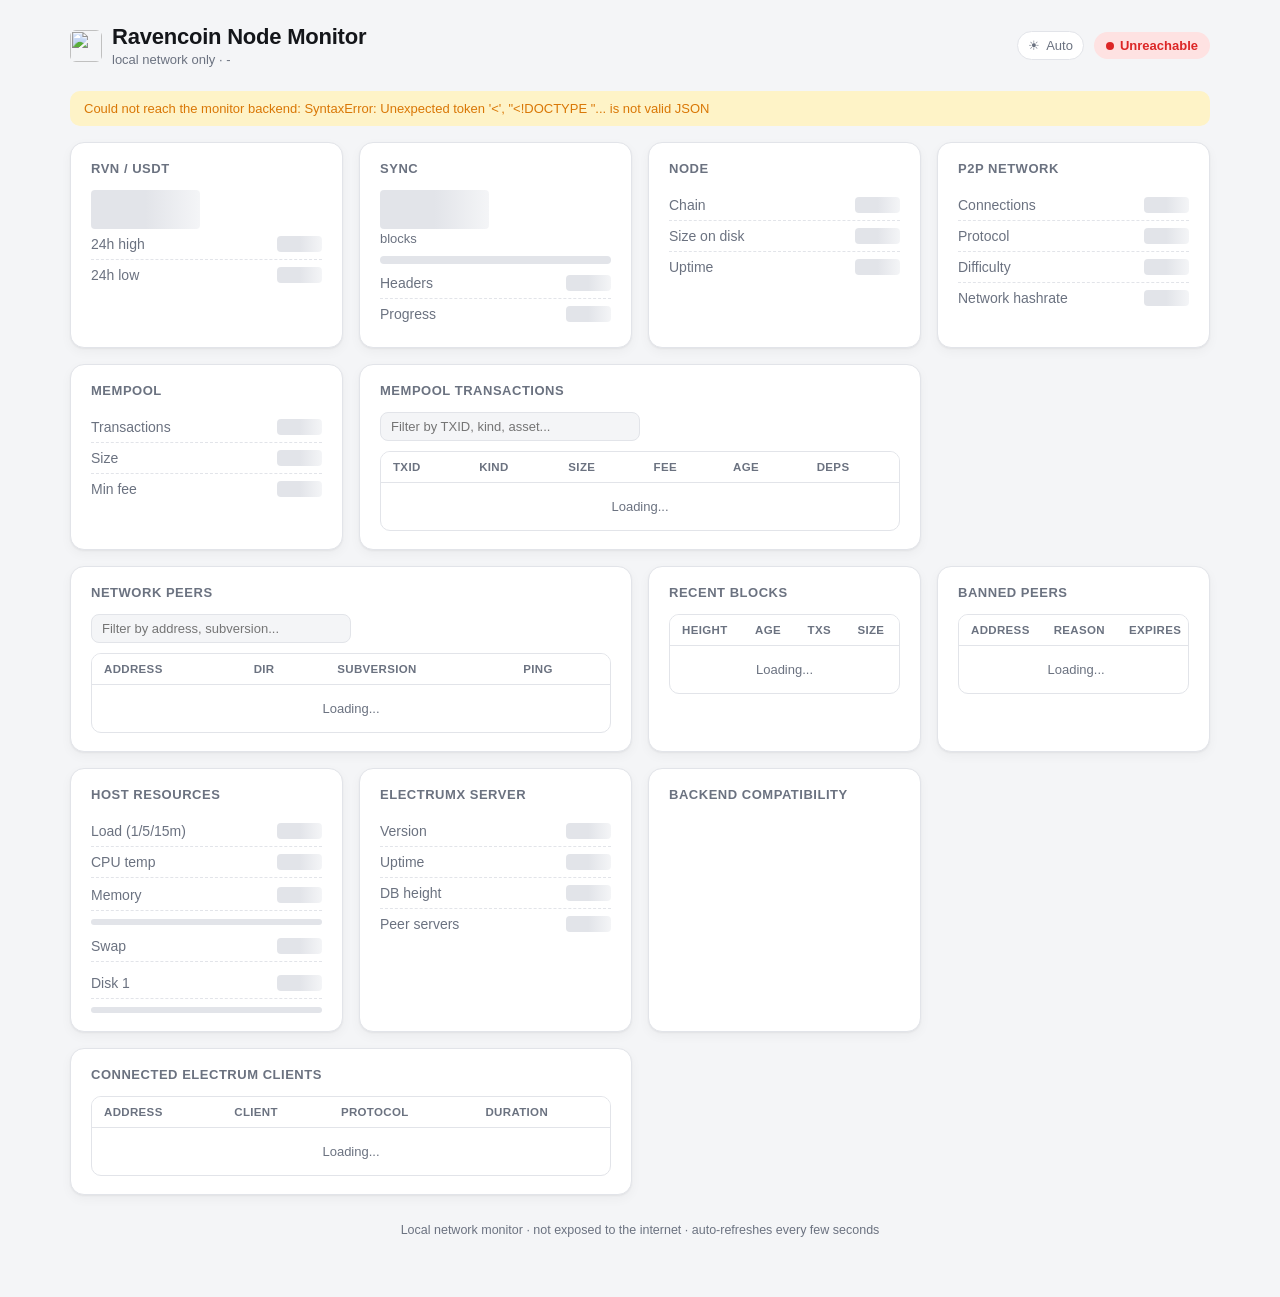
==== app/static/index.html @ eff68292 "Number disks sequentially starting from the root filesystem (Disk 1, Disk 2, ...); drop the unreliab" ====
<!doctype html>
<html lang="en">
<head>
<meta charset="utf-8">
<meta name="viewport" content="width=device-width, initial-scale=1">
<title>Ravencoin Node Monitor</title>
<link rel="icon" type="image/png" href="/static/raven-icon.png">
<link rel="apple-touch-icon" href="/static/raven-icon-256.png">
<link rel="manifest" href="/static/manifest.json">
<meta name="theme-color" content="#f2621a">
<style>
  :root {
    --bg: #f4f5f7;
    --bg-elevated: #ffffff;
    --border: #e2e4e9;
    --text: #14161a;
    --text-muted: #6b7280;
    --accent: #f2621a;
    --accent-soft: #fde8dc;
    --good: #16a34a;
    --good-soft: #dcfce7;
    --warn: #d97706;
    --warn-soft: #fef3c7;
    --bad: #dc2626;
    --bad-soft: #fee2e2;
    --shadow: 0 1px 2px rgba(20,22,26,0.05), 0 4px 12px rgba(20,22,26,0.04);
    --radius: 14px;
  }
  @media (prefers-color-scheme: dark) {
    :root:not([data-theme="light"]) {
      --bg: #0f1115;
      --bg-elevated: #1a1d23;
      --border: #2a2e37;
      --text: #eceef1;
      --text-muted: #8b93a1;
      --accent: #ff7a3d;
      --accent-soft: #3a2618;
      --good: #34d399;
      --good-soft: #113626;
      --warn: #fbbf24;
      --warn-soft: #3a2e0d;
      --bad: #f87171;
      --bad-soft: #3a1616;
      --shadow: 0 1px 2px rgba(0,0,0,0.3), 0 8px 24px rgba(0,0,0,0.35);
    }
  }
  :root[data-theme="dark"] {
    --bg: #0f1115;
    --bg-elevated: #1a1d23;
    --border: #2a2e37;
    --text: #eceef1;
    --text-muted: #8b93a1;
    --accent: #ff7a3d;
    --accent-soft: #3a2618;
    --good: #34d399;
    --good-soft: #113626;
    --warn: #fbbf24;
    --warn-soft: #3a2e0d;
    --bad: #f87171;
    --bad-soft: #3a1616;
    --shadow: 0 1px 2px rgba(0,0,0,0.3), 0 8px 24px rgba(0,0,0,0.35);
  }
  * { box-sizing: border-box; }
  body {
    margin: 0;
    background: var(--bg);
    color: var(--text);
    font-family: -apple-system, BlinkMacSystemFont, "Segoe UI", Roboto, Helvetica, Arial, sans-serif;
    -webkit-font-smoothing: antialiased;
  }
  .wrap {
    max-width: 1180px;
    margin: 0 auto;
    padding: 24px 20px 60px;
  }
  header {
    display: flex;
    align-items: center;
    justify-content: space-between;
    flex-wrap: wrap;
    gap: 12px;
    margin-bottom: 24px;
  }
  .title-block {
    display: flex;
    align-items: center;
    gap: 10px;
    min-width: 0;
  }
  .brand-icon {
    width: 32px;
    height: 32px;
    flex-shrink: 0;
    border-radius: 6px;
  }
  .title-text { min-width: 0; }
  .title-block h1 {
    font-size: 22px;
    margin: 0 0 2px;
    letter-spacing: -0.01em;
    overflow-wrap: break-word;
  }
  .title-block .sub {
    font-size: 13px;
    color: var(--text-muted);
  }
  @media (max-width: 480px) {
    .brand-icon { width: 26px; height: 26px; }
    .title-block h1 { font-size: 19px; }
  }
  .status-pill {
    display: inline-flex;
    align-items: center;
    gap: 6px;
    padding: 6px 12px;
    border-radius: 999px;
    font-size: 13px;
    font-weight: 600;
    background: var(--good-soft);
    color: var(--good);
    white-space: nowrap;
  }
  .status-pill.warn { background: var(--warn-soft); color: var(--warn); }
  .status-pill.bad { background: var(--bad-soft); color: var(--bad); }
  .status-pill .dot {
    width: 8px; height: 8px; border-radius: 50%;
    background: currentColor;
  }
  .error-banner {
    background: var(--warn-soft);
    color: var(--warn);
    border-radius: 10px;
    padding: 10px 14px;
    font-size: 13px;
    margin-bottom: 16px;
    display: none;
  }
  .error-banner.show { display: block; }
  .startup-banner {
    background: var(--accent-soft);
    color: var(--accent);
    border-radius: 10px;
    padding: 14px 16px;
    font-size: 13.5px;
    margin-bottom: 16px;
    display: none;
    align-items: center;
    gap: 12px;
  }
  .startup-banner.show { display: flex; }
  .startup-spinner {
    width: 18px; height: 18px; flex-shrink: 0;
    border-radius: 50%;
    border: 2.5px solid currentColor;
    border-top-color: transparent;
    animation: spin 0.8s linear infinite;
  }
  @keyframes spin { to { transform: rotate(360deg); } }
  .startup-banner b { display: block; margin-bottom: 2px; }
  .grid {
    display: grid;
    grid-template-columns: repeat(auto-fit, minmax(260px, 1fr));
    gap: 16px;
  }
  .card {
    background: var(--bg-elevated);
    border: 1px solid var(--border);
    border-radius: var(--radius);
    padding: 18px 20px;
    box-shadow: var(--shadow);
  }
  .card.span-2 { grid-column: span 2; }
  @media (max-width: 640px) {
    .grid { grid-template-columns: 1fr; }
    .card.span-2 { grid-column: span 1; }
    .wrap { padding: 16px 12px 40px; }
    .card { padding: 16px; }
    .big-number { font-size: 28px; }
    .table-search { max-width: none; }
  }
  .card.hidden { display: none !important; }
  .card h2 {
    font-size: 13px;
    text-transform: uppercase;
    letter-spacing: 0.04em;
    color: var(--text-muted);
    margin: 0 0 14px;
    display: flex;
    align-items: center;
    justify-content: space-between;
  }
  .metric-row {
    display: flex;
    align-items: baseline;
    justify-content: space-between;
    padding: 7px 0;
    border-bottom: 1px dashed var(--border);
    font-size: 14px;
  }
  .metric-row:last-child { border-bottom: none; }
  .metric-row .k { color: var(--text-muted); }
  .metric-row .v { font-weight: 600; font-variant-numeric: tabular-nums; }
  .big-number {
    font-size: 34px;
    font-weight: 700;
    letter-spacing: -0.02em;
    font-variant-numeric: tabular-nums;
  }
  .big-number .unit { font-size: 15px; font-weight: 500; color: var(--text-muted); margin-left: 4px; }
  .change-tag { font-size: 14px; font-weight: 700; margin-left: 8px; }
  .change-tag.up { color: var(--good); }
  .change-tag.down { color: var(--bad); }
  .progress {
    height: 8px;
    border-radius: 999px;
    background: var(--border);
    overflow: hidden;
    margin: 10px 0 4px;
  }
  .progress > div { height: 100%; background: var(--accent); transition: width 0.5s ease; }
  .bar-mini {
    height: 6px;
    border-radius: 999px;
    background: var(--border);
    overflow: hidden;
    margin-top: 8px;
  }
  .bar-mini > div { height: 100%; background: var(--accent); }
  .checklist { display: flex; flex-direction: column; gap: 8px; }
  .check-item { display: flex; align-items: center; gap: 8px; font-size: 13.5px; }
  .check-item .icon {
    width: 16px; height: 16px; border-radius: 50%;
    display: inline-flex; align-items: center; justify-content: center;
    font-size: 11px; font-weight: 700; flex-shrink: 0;
    background: var(--good-soft); color: var(--good);
  }
  .check-item .icon.no { background: var(--bad-soft); color: var(--bad); }
  footer { margin-top: 28px; text-align: center; font-size: 12.5px; color: var(--text-muted); }
  .mono { font-variant-numeric: tabular-nums; }
  .peer-scroll {
    max-height: 320px;
    overflow-y: auto;
    overflow-x: auto;
    border-radius: 10px;
    border: 1px solid var(--border);
  }
  table.peer-table { width: 100%; border-collapse: collapse; font-size: 13px; white-space: nowrap; }
  table.peer-table thead th {
    position: sticky;
    top: 0;
    background: var(--bg-elevated);
    text-align: left;
    padding: 9px 12px;
    font-size: 11.5px;
    text-transform: uppercase;
    letter-spacing: 0.03em;
    color: var(--text-muted);
    border-bottom: 1px solid var(--border);
  }
  table.peer-table td {
    padding: 8px 12px;
    border-bottom: 1px solid var(--border);
    font-variant-numeric: tabular-nums;
  }
  table.peer-table tbody tr:last-child td { border-bottom: none; }
  table.peer-table tbody tr:hover { background: var(--bg); }
  tr.tx-row, tr.block-row, tr.block-tx-row { cursor: pointer; }
  tr.block-detail-row td { background: var(--bg); padding: 12px 16px; white-space: normal; }
  .block-txid-list { max-height: 220px; overflow-y: auto; font-size: 12.5px; }
  .block-txid-list tr:hover { background: var(--border); }
  tr.tx-detail-row td {
    background: var(--bg);
    padding: 12px 16px;
    white-space: normal;
  }
  .tx-detail-meta { display: flex; flex-wrap: wrap; gap: 14px 24px; font-size: 12.5px; color: var(--text-muted); margin-bottom: 10px; }
  .tx-detail-meta b { color: var(--text); font-weight: 600; }
  table.tx-output-table { width: 100%; border-collapse: collapse; font-size: 12.5px; }
  table.tx-output-table th {
    text-align: left; padding: 5px 8px; color: var(--text-muted);
    font-size: 10.5px; text-transform: uppercase; letter-spacing: 0.03em;
    border-bottom: 1px solid var(--border);
  }
  table.tx-output-table td { padding: 5px 8px; border-bottom: 1px solid var(--border); }
  table.tx-output-table tr:last-child td { border-bottom: none; }
  .dir-badge, .kind-badge { font-size: 11px; font-weight: 700; padding: 2px 7px; border-radius: 999px; }
  .dir-badge.in { background: var(--good-soft); color: var(--good); }
  .dir-badge.out { background: var(--accent-soft); color: var(--accent); }
  .kind-badge.rvn { background: var(--accent-soft); color: var(--accent); }
  .kind-badge.asset { background: var(--warn-soft); color: var(--warn); }
  .peer-count-tag { font-size: 12px; font-weight: 700; color: var(--text-muted); }

  .theme-toggle {
    display: inline-flex;
    align-items: center;
    gap: 6px;
    padding: 6px 10px;
    border-radius: 999px;
    border: 1px solid var(--border);
    background: var(--bg-elevated);
    color: var(--text-muted);
    font-size: 13px;
    cursor: pointer;
  }
  .theme-toggle:hover { color: var(--text); }

  @keyframes shimmer { 0% { background-position: 200% 0; } 100% { background-position: -200% 0; } }
  body:not(.loaded) .v,
  body:not(.loaded) .big-number > span:first-child {
    display: inline-block;
    min-width: 3.2em;
    color: transparent !important;
    border-radius: 4px;
    background: linear-gradient(90deg, var(--border) 25%, var(--bg) 50%, var(--border) 75%);
    background-size: 200% 100%;
    animation: shimmer 1.4s infinite;
  }

  @keyframes flash-new { 0% { background: var(--accent-soft); } 100% { background: transparent; } }
  tr.tx-row-new, tr.peer-row-new { animation: flash-new 1.8s ease-out; }

  @keyframes pulse-scale { 0% { transform: scale(1); } 30% { transform: scale(1.06); color: var(--accent); } 100% { transform: scale(1); } }
  .pulse { display: inline-block; animation: pulse-scale 0.6s ease-out; }

  .table-toolbar { margin-bottom: 10px; }
  .table-search {
    width: 100%;
    max-width: 260px;
    padding: 6px 10px;
    border-radius: 8px;
    border: 1px solid var(--border);
    background: var(--bg);
    color: var(--text);
    font-size: 13px;
  }
  .table-search:focus { outline: none; border-color: var(--accent); }

  table.peer-table th[data-key] { cursor: pointer; user-select: none; }
  table.peer-table th[data-key]:hover { color: var(--text); }
  .sort-arrow { font-size: 9px; margin-left: 3px; opacity: 0.7; }

  .copy-btn {
    border: none;
    background: none;
    color: var(--text-muted);
    cursor: pointer;
    font-size: 12px;
    padding: 0 0 0 6px;
    line-height: 1;
    vertical-align: middle;
  }
  .copy-btn:hover { color: var(--accent); }
  .copy-btn.copied { color: var(--good); }
</style>
<script>
  (function () {
    var saved = localStorage.getItem("rncm-theme");
    if (saved === "light" || saved === "dark") {
      document.documentElement.setAttribute("data-theme", saved);
    }
  })();
</script>
</head>
<body>
<div class="wrap">
  <header>
    <div class="title-block">
      <img src="/static/raven-icon.png" alt="" class="brand-icon" width="32" height="32">
      <div class="title-text">
        <h1 id="node-name">Ravencoin Node Monitor</h1>
        <div class="sub"><span id="mode-sub">local network only</span> &middot; <span id="last-updated">-</span></div>
      </div>
    </div>
    <div style="display:flex; align-items:center; gap:10px;">
      <button id="theme-toggle" class="theme-toggle" type="button" title="Toggle light/dark theme">
        <span id="theme-icon">&#9728;</span><span id="theme-label">Auto</span>
      </button>
      <div id="overall-pill" class="status-pill"><span class="dot"></span><span id="overall-text">Connecting...</span></div>
    </div>
  </header>

  <div id="startup-banner" class="startup-banner">
    <div class="startup-spinner"></div>
    <div>
      <b>Node is starting up</b>
      <span id="startup-message">Loading block index, this can take a few minutes on a large chain. Data will appear automatically once ready.</span>
    </div>
  </div>

  <div id="error-banner" class="error-banner"></div>

  <div class="grid">

    <div class="card" id="card-price">
      <h2>RVN / USDT</h2>
      <div class="big-number"><span id="price-value">-</span><span class="change-tag" id="price-change"></span></div>
      <div class="metric-row"><span class="k">24h high</span><span class="v mono" id="price-high">-</span></div>
      <div class="metric-row"><span class="k">24h low</span><span class="v mono" id="price-low">-</span></div>
    </div>

    <div class="card">
      <h2>Sync</h2>
      <div class="big-number"><span id="sync-blocks">-</span></div>
      <div class="sub" style="color:var(--text-muted);font-size:13px;margin-top:2px;">blocks</div>
      <div class="progress"><div id="sync-bar" style="width:0%"></div></div>
      <div class="metric-row"><span class="k">Headers</span><span class="v mono" id="sync-headers">-</span></div>
      <div class="metric-row"><span class="k">Progress</span><span class="v mono" id="sync-progress">-</span></div>
    </div>

    <div class="card">
      <h2>Node</h2>
      <div class="metric-row"><span class="k">Chain</span><span class="v" id="node-chain">-</span></div>
      <div class="metric-row"><span class="k">Size on disk</span><span class="v mono" id="node-size">-</span></div>
      <div class="metric-row"><span class="k">Uptime</span><span class="v mono" id="node-uptime">-</span></div>
    </div>

    <div class="card">
      <h2>P2P network</h2>
      <div class="metric-row"><span class="k">Connections</span><span class="v mono" id="p2p-connections">-</span></div>
      <div class="metric-row"><span class="k">Protocol</span><span class="v mono" id="p2p-protocol">-</span></div>
      <div class="metric-row"><span class="k">Difficulty</span><span class="v mono" id="sync-difficulty">-</span></div>
      <div class="metric-row"><span class="k">Network hashrate</span><span class="v mono" id="p2p-hashrate">-</span></div>
    </div>

    <div class="card">
      <h2>Mempool</h2>
      <div class="metric-row"><span class="k">Transactions</span><span class="v mono" id="mempool-count">-</span></div>
      <div class="metric-row"><span class="k">Size</span><span class="v mono" id="mempool-bytes">-</span></div>
      <div class="metric-row"><span class="k">Min fee</span><span class="v mono" id="mempool-minfee">-</span></div>
    </div>

    <div class="card span-2">
      <h2>Mempool transactions <span class="peer-count-tag" id="mempool-tx-count"></span></h2>
      <div class="table-toolbar"><input type="search" class="table-search" id="mempool-search" placeholder="Filter by TXID, kind, asset..."></div>
      <div class="peer-scroll">
        <table class="peer-table" id="mempool-tx-table">
          <thead><tr>
            <th data-key="txid">TXID<span class="sort-arrow"></span></th>
            <th data-key="kind">Kind<span class="sort-arrow"></span></th>
            <th data-key="size">Size<span class="sort-arrow"></span></th>
            <th data-key="fee">Fee<span class="sort-arrow"></span></th>
            <th data-key="time">Age<span class="sort-arrow"></span></th>
            <th data-key="depends">Deps<span class="sort-arrow"></span></th>
          </tr></thead>
          <tbody id="mempool-tx-rows"><tr><td colspan="6" style="text-align:center;color:var(--text-muted);padding:16px;">Loading...</td></tr></tbody>
        </table>
      </div>
    </div>

    <div class="card span-2">
      <h2>Network peers <span class="peer-count-tag" id="peer-count"></span></h2>
      <div class="table-toolbar"><input type="search" class="table-search" id="peer-search" placeholder="Filter by address, subversion..."></div>
      <div class="peer-scroll">
        <table class="peer-table" id="peer-table">
          <thead><tr>
            <th data-key="addr">Address<span class="sort-arrow"></span></th>
            <th data-key="inbound">Dir<span class="sort-arrow"></span></th>
            <th data-key="subver">Subversion<span class="sort-arrow"></span></th>
            <th data-key="pingtime">Ping<span class="sort-arrow"></span></th>
          </tr></thead>
          <tbody id="peer-rows"><tr><td colspan="4" style="text-align:center;color:var(--text-muted);padding:16px;">Loading...</td></tr></tbody>
        </table>
      </div>
    </div>

    <div class="card">
      <h2>Recent blocks</h2>
      <div class="peer-scroll">
        <table class="peer-table">
          <thead><tr><th>Height</th><th>Age</th><th>Txs</th><th>Size</th></tr></thead>
          <tbody id="block-rows"><tr><td colspan="4" style="text-align:center;color:var(--text-muted);padding:16px;">Loading...</td></tr></tbody>
        </table>
      </div>
    </div>

    <div class="card">
      <h2>Banned peers <span class="peer-count-tag" id="banned-count"></span></h2>
      <div class="peer-scroll">
        <table class="peer-table">
          <thead><tr><th>Address</th><th>Reason</th><th>Expires</th></tr></thead>
          <tbody id="banned-rows"><tr><td colspan="3" style="text-align:center;color:var(--text-muted);padding:16px;">Loading...</td></tr></tbody>
        </table>
      </div>
    </div>

    <div class="card">
      <h2>Host resources</h2>
      <div class="metric-row"><span class="k">Load (1/5/15m)</span><span class="v mono" id="host-load">-</span></div>
      <div class="metric-row"><span class="k">CPU temp</span><span class="v mono" id="host-temp">-</span></div>
      <div class="metric-row" style="margin-top:2px;"><span class="k">Memory</span><span class="v mono" id="host-mem">-</span></div>
      <div class="bar-mini"><div id="mem-bar" style="width:0%"></div></div>
      <div class="metric-row" style="margin-top:6px;"><span class="k">Swap</span><span class="v mono" id="host-swap">-</span></div>
      <div class="metric-row" style="margin-top:6px;"><span class="k">Disk 1</span><span class="v mono" id="host-disk">-</span></div>
      <div class="bar-mini"><div id="disk-bar" style="width:0%"></div></div>
      <div id="extra-disks"></div>
    </div>

    <div class="card" id="card-electrumx-server">
      <h2>ElectrumX server</h2>
      <div class="metric-row"><span class="k">Version</span><span class="v" id="ex-version">-</span></div>
      <div class="metric-row"><span class="k">Uptime</span><span class="v mono" id="ex-uptime">-</span></div>
      <div class="metric-row"><span class="k">DB height</span><span class="v mono" id="ex-db-height">-</span></div>
      <div class="metric-row"><span class="k">Peer servers</span><span class="v mono" id="ex-peers">-</span></div>
    </div>

    <div class="card" id="card-electrumx-checks">
      <h2>Backend compatibility</h2>
      <div class="checklist" id="compat-checklist"></div>
    </div>

    <div class="card span-2" id="card-electrumx-clients">
      <h2>Connected Electrum clients <span class="peer-count-tag" id="client-count"></span></h2>
      <div class="peer-scroll">
        <table class="peer-table">
          <thead><tr><th>Address</th><th>Client</th><th>Protocol</th><th>Duration</th></tr></thead>
          <tbody id="client-rows"><tr><td colspan="4" style="text-align:center;color:var(--text-muted);padding:16px;">Loading...</td></tr></tbody>
        </table>
      </div>
    </div>

  </div>

  <footer>Local network monitor &middot; not exposed to the internet &middot; auto-refreshes every few seconds</footer>
</div>

<script>
const ELECTRUMX_CARDS = ["card-electrumx-server", "card-electrumx-clients"];
const PRICE_CARD = "card-price";

// --- theme toggle: cycles Auto -> Light -> Dark -> Auto ---
function applyTheme(theme) {
  if (theme === "light" || theme === "dark") {
    document.documentElement.setAttribute("data-theme", theme);
    localStorage.setItem("rncm-theme", theme);
  } else {
    document.documentElement.removeAttribute("data-theme");
    localStorage.removeItem("rncm-theme");
  }
  const icons = { auto: "☀", light: "☀", dark: "☽" };
  const labels = { auto: "Auto", light: "Light", dark: "Dark" };
  setText("theme-icon", icons[theme] || icons.auto);
  setText("theme-label", labels[theme] || labels.auto);
}

document.getElementById("theme-toggle").addEventListener("click", () => {
  const current = localStorage.getItem("rncm-theme") || "auto";
  const next = current === "auto" ? "light" : current === "light" ? "dark" : "auto";
  applyTheme(next);
});
applyTheme(localStorage.getItem("rncm-theme") || "auto");

// --- copy to clipboard, delegated so it works on dynamically rendered rows ---
document.addEventListener("click", async (e) => {
  const btn = e.target.closest(".copy-btn");
  if (!btn) return;
  e.stopPropagation();
  try {
    await navigator.clipboard.writeText(btn.dataset.copy || "");
    btn.classList.add("copied");
    btn.textContent = "✓";
    setTimeout(() => { btn.classList.remove("copied"); btn.textContent = "⧉"; }, 1200);
  } catch (e) { /* clipboard unavailable, ignore */ }
});

function copyBtn(value) {
  if (!value) return "";
  return `<button class="copy-btn" data-copy="${value}" title="Copy">&#10697;</button>`;
}

const fmtInt = (n) => (n === null || n === undefined) ? "-" : Number(n).toLocaleString();

function fmtDuration(seconds) {
  if (seconds === null || seconds === undefined) return "-";
  seconds = Math.max(0, Math.floor(seconds));
  const d = Math.floor(seconds / 86400);
  const h = Math.floor((seconds % 86400) / 3600);
  const m = Math.floor((seconds % 3600) / 60);
  const s = seconds % 60;
  if (d > 0) return `${d}d ${h}h`;
  if (h > 0) return `${h}h ${m}m`;
  if (m > 0) return `${m}m ${s}s`;
  return `${s}s`;
}

function fmtAge(unixTime) {
  if (!unixTime) return "-";
  return fmtDuration(Date.now() / 1000 - unixTime);
}

function fmtBytes(n) {
  if (n === null || n === undefined) return "-";
  const units = ["B", "KB", "MB", "GB", "TB"];
  let i = 0, v = n;
  while (v >= 1024 && i < units.length - 1) { v /= 1024; i++; }
  return v.toFixed(v < 10 && i > 0 ? 2 : 0) + " " + units[i];
}

function fmtHashrate(hps) {
  if (hps === null || hps === undefined) return "-";
  const units = ["H/s", "KH/s", "MH/s", "GH/s", "TH/s", "PH/s", "EH/s"];
  let i = 0, v = hps;
  while (v >= 1000 && i < units.length - 1) { v /= 1000; i++; }
  return v.toFixed(2) + " " + units[i];
}

function setText(id, value) {
  const el = document.getElementById(id);
  if (el) el.textContent = value;
}

function show(id, visible) {
  const el = document.getElementById(id);
  if (el) el.classList.toggle("hidden", !visible);
}

function setPill(state, text) {
  const pill = document.getElementById("overall-pill");
  pill.className = "status-pill" + (state === "good" ? "" : state === "warn" ? " warn" : " bad");
  document.getElementById("overall-text").textContent = text;
}

function checkItem(ok, label) {
  const div = document.createElement("div");
  div.className = "check-item";
  div.innerHTML = `<span class="icon ${ok ? "" : "no"}">${ok ? "&#10003;" : "&#10007;"}</span><span>${label}</span>`;
  return div;
}

function renderPrice(price) {
  if (!price) { show(PRICE_CARD, false); return; }
  show(PRICE_CARD, true);
  setText("price-value", price.last_price !== null ? "$" + price.last_price.toFixed(6) : "-");
  const change = price.price_change_percent;
  const changeEl = document.getElementById("price-change");
  if (changeEl) {
    if (change !== null && change !== undefined) {
      changeEl.textContent = (change >= 0 ? "+" : "") + change.toFixed(2) + "%";
      changeEl.className = "change-tag " + (change >= 0 ? "up" : "down");
    } else {
      changeEl.textContent = "";
    }
  }
  setText("price-high", price.high_24h !== null ? "$" + price.high_24h.toFixed(6) : "-");
  setText("price-low", price.low_24h !== null ? "$" + price.low_24h.toFixed(6) : "-");
}

let lastSeenBlocks = null;

function renderSync(blockchain) {
  if (!blockchain) return;
  if (lastSeenBlocks !== null && blockchain.blocks !== undefined && blockchain.blocks !== lastSeenBlocks) {
    const el = document.getElementById("sync-blocks");
    if (el) {
      el.classList.remove("pulse");
      void el.offsetWidth; // restart animation
      el.classList.add("pulse");
    }
  }
  lastSeenBlocks = blockchain.blocks !== undefined ? blockchain.blocks : lastSeenBlocks;
  setText("sync-blocks", fmtInt(blockchain.blocks));
  setText("sync-headers", fmtInt(blockchain.headers));
  const pct = blockchain.verificationprogress !== undefined ? blockchain.verificationprogress * 100 : 0;
  setText("sync-progress", blockchain.verificationprogress !== undefined ? pct.toFixed(2) + "%" : "-");
  const bar = document.getElementById("sync-bar");
  if (bar) bar.style.width = Math.min(100, Math.max(0, pct)) + "%";
  setText("sync-difficulty", blockchain.difficulty !== undefined ? blockchain.difficulty.toFixed(2) : "-");
  setText("node-chain", blockchain.chain || "-");
  setText("node-size", fmtBytes(blockchain.size_on_disk));
}

function renderNetwork(network, hashrate) {
  if (network) {
    setText("p2p-connections", fmtInt(network.connections));
    setText("p2p-protocol", network.protocolversion !== undefined ? network.protocolversion : "-");
  }
  setText("p2p-hashrate", fmtHashrate(hashrate));
}

function renderMempool(mempool) {
  if (!mempool) return;
  setText("mempool-count", fmtInt(mempool.size));
  setText("mempool-bytes", fmtBytes(mempool.bytes));
  setText("mempool-minfee", mempool.mempoolminfee !== undefined ? mempool.mempoolminfee + " RVN/kB" : "-");
}

let mempoolTxsRaw = [];
let mempoolSort = { key: "time", dir: -1 };
let mempoolFilterText = "";
let seenTxids = null; // null until first load, so nothing flashes on initial paint

function sortRows(rows, sort) {
  if (!sort.key) return rows;
  return [...rows].sort((a, b) => {
    let av = a[sort.key], bv = b[sort.key];
    if (av === null || av === undefined) av = typeof bv === "string" ? "" : (sort.dir === 1 ? Infinity : -Infinity);
    if (bv === null || bv === undefined) bv = typeof av === "string" ? "" : (sort.dir === 1 ? Infinity : -Infinity);
    if (typeof av === "string" || typeof bv === "string") return String(av).localeCompare(String(bv)) * sort.dir;
    return (av - bv) * sort.dir;
  });
}

function updateSortIndicators(tableId, sort) {
  const table = document.getElementById(tableId);
  if (!table) return;
  table.querySelectorAll("th[data-key]").forEach(th => {
    const arrow = th.querySelector(".sort-arrow");
    if (!arrow) return;
    arrow.textContent = th.dataset.key === sort.key ? (sort.dir === 1 ? "▲" : "▼") : "";
  });
}

function wireSortableHeaders(tableId, sortState, applyFn) {
  const table = document.getElementById(tableId);
  if (!table) return;
  table.querySelectorAll("th[data-key]").forEach(th => {
    th.addEventListener("click", () => {
      const key = th.dataset.key;
      if (sortState.key === key) sortState.dir *= -1;
      else { sortState.key = key; sortState.dir = 1; }
      applyFn();
    });
  });
}

function applyMempoolView() {
  let rows = mempoolTxsRaw;
  if (mempoolFilterText) {
    const q = mempoolFilterText.toLowerCase();
    rows = rows.filter(tx =>
      (tx.txid || "").toLowerCase().includes(q) ||
      (tx.kind || "").toLowerCase().includes(q) ||
      (tx.asset_name || "").toLowerCase().includes(q)
    );
  }
  renderMempoolTxRows(sortRows(rows, mempoolSort));
  updateSortIndicators("mempool-tx-table", mempoolSort);
}

function renderMempoolTxRows(txs) {
  const tbody = document.getElementById("mempool-tx-rows");
  const countTag = document.getElementById("mempool-tx-count");
  if (!tbody) return;
  const totalLabel = mempoolFilterText ? `${txs.length} of ${mempoolTxsRaw.length}` : (mempoolTxsRaw.length || "");
  if (countTag) countTag.textContent = totalLabel;
  if (txs.length === 0) {
    tbody.innerHTML = `<tr><td colspan='6' style='text-align:center;color:var(--text-muted);padding:16px;'>${mempoolTxsRaw.length ? "no matches" : "empty"}</td></tr>`;
    return;
  }
  tbody.innerHTML = txs.map(tx => {
    const shortId = tx.txid ? tx.txid.slice(0, 16) + "..." : "-";
    let kindBadge = "-";
    if (tx.kind === "ASSET") {
      kindBadge = `<span class="kind-badge asset">ASSET${tx.asset_name ? ": " + tx.asset_name : ""}</span>`;
    } else if (tx.kind === "RVN") {
      kindBadge = `<span class="kind-badge rvn">RVN</span>`;
    }
    const fee = tx.fee !== null && tx.fee !== undefined ? tx.fee.toFixed(8) + " RVN" : "-";
    const isNew = seenTxids && tx.txid && !seenTxids.has(tx.txid);
    return `<tr class="tx-row${isNew ? " tx-row-new" : ""}" data-txid="${tx.txid}">
      <td class="mono">${shortId}${copyBtn(tx.txid)}</td>
      <td>${kindBadge}</td>
      <td>${fmtBytes(tx.size)}</td>
      <td class="mono">${fee}</td>
      <td>${fmtAge(tx.time)}</td>
      <td>${tx.depends ?? 0}</td>
    </tr>`;
  }).join("");
  seenTxids = new Set(mempoolTxsRaw.map(tx => tx.txid).filter(Boolean));
}

document.getElementById("mempool-search").addEventListener("input", (e) => {
  mempoolFilterText = e.target.value;
  applyMempoolView();
});
wireSortableHeaders("mempool-tx-table", mempoolSort, applyMempoolView);

function renderTxOutputs(outputs) {
  if (!outputs || outputs.length === 0) return "<div style='color:var(--text-muted);font-size:12.5px;'>no outputs</div>";
  const rows = outputs.map(o => {
    const addr = (o.addresses && o.addresses.length) ? o.addresses.join(", ") : "-";
    const amount = o.asset
      ? `<span class="kind-badge asset">ASSET: ${o.asset.name}</span> ${o.asset.amount ?? "-"}`
      : `<span class="kind-badge rvn">RVN</span> ${o.value !== null && o.value !== undefined ? o.value.toFixed(8) : "-"}`;
    return `<tr><td>${o.n}</td><td class="mono">${addr}</td><td>${o.type || "-"}</td><td class="mono">${amount}</td></tr>`;
  }).join("");
  return `<table class="tx-output-table">
    <thead><tr><th>#</th><th>Address</th><th>Type</th><th>Amount</th></tr></thead>
    <tbody>${rows}</tbody>
  </table>`;
}

async function toggleTxDetail(row, blockhash, colspan) {
  colspan = colspan || 6;
  const txid = row.dataset.txid;
  const next = row.nextElementSibling;
  if (next && next.classList.contains("tx-detail-row")) {
    next.remove();
    return;
  }
  document.querySelectorAll(".tx-detail-row").forEach(el => el.remove());

  const detailRow = document.createElement("tr");
  detailRow.className = "tx-detail-row";
  detailRow.innerHTML = `<td colspan="${colspan}">Loading...</td>`;
  row.after(detailRow);

  try {
    const url = blockhash ? `/api/tx/${txid}?blockhash=${blockhash}` : `/api/tx/${txid}`;
    const resp = await fetch(url, { cache: "no-store" });
    if (!resp.ok) {
      const err = await resp.json().catch(() => ({}));
      detailRow.innerHTML = `<td colspan="${colspan}" style="color:var(--bad);">${err.error || "transaction not found"}</td>`;
      return;
    }
    const tx = await resp.json();
    detailRow.innerHTML = `<td colspan="${colspan}">
      <div class="tx-detail-meta">
        <span><b>Size</b> ${fmtBytes(tx.size)}</span>
        <span><b>Version</b> ${tx.version ?? "-"}</span>
        <span><b>Locktime</b> ${tx.locktime ?? "-"}</span>
        <span><b>Inputs</b> ${(tx.inputs || []).length}</span>
        <span><b>Total output</b> ${tx.total_output_rvn ?? "-"} RVN</span>
        <span><b>Confirmations</b> ${tx.confirmations ?? 0}</span>
      </div>
      ${renderTxOutputs(tx.outputs)}
    </td>`;
  } catch (e) {
    detailRow.innerHTML = `<td colspan="${colspan}" style="color:var(--bad);">Could not load transaction: ${e}</td>`;
  }
}

const BLOCK_TXID_LIMIT = 500;

async function toggleBlockDetail(row) {
  const hash = row.dataset.hash;
  const next = row.nextElementSibling;
  if (next && next.classList.contains("block-detail-row")) {
    next.remove();
    return;
  }
  document.querySelectorAll(".block-detail-row, .tx-detail-row").forEach(el => el.remove());

  const detailRow = document.createElement("tr");
  detailRow.className = "block-detail-row";
  detailRow.innerHTML = `<td colspan="4">Loading...</td>`;
  row.after(detailRow);

  try {
    const resp = await fetch(`/api/block/${hash}`, { cache: "no-store" });
    if (!resp.ok) {
      const err = await resp.json().catch(() => ({}));
      detailRow.innerHTML = `<td colspan="4" style="color:var(--bad);">${err.error || "block not found"}</td>`;
      return;
    }
    const block = await resp.json();
    const txids = block.txids || [];
    const shown = txids.slice(0, BLOCK_TXID_LIMIT);
    const rows = shown.map(txid => `<tr class="block-tx-row" data-txid="${txid}" data-blockhash="${block.hash}">
      <td class="mono">${txid}${copyBtn(txid)}</td>
    </tr>`).join("");
    const more = txids.length > BLOCK_TXID_LIMIT
      ? `<div style="padding:6px 8px;color:var(--text-muted);">+ ${txids.length - BLOCK_TXID_LIMIT} more</div>` : "";
    detailRow.innerHTML = `<td colspan="4">
      <div class="tx-detail-meta">
        <span><b>Difficulty</b> ${block.difficulty !== undefined ? block.difficulty.toFixed(2) : "-"}</span>
        <span><b>Merkle root</b> ${block.merkleroot ? block.merkleroot.slice(0, 16) + "..." : "-"}</span>
        <span><b>Confirmations</b> ${block.confirmations ?? "-"}</span>
        <span><b>Transactions</b> ${txids.length}</span>
      </div>
      <table class="tx-output-table block-txid-list"><tbody>${rows}</tbody></table>
      ${more}
    </td>`;
  } catch (e) {
    detailRow.innerHTML = `<td colspan="4" style="color:var(--bad);">Could not load block: ${e}</td>`;
  }
}

document.addEventListener("click", (e) => {
  const blockTxRow = e.target.closest("tr.block-tx-row");
  if (blockTxRow) { toggleTxDetail(blockTxRow, blockTxRow.dataset.blockhash, 1); return; }
  const blockRow = e.target.closest("tr.block-row");
  if (blockRow) { toggleBlockDetail(blockRow); return; }
  const row = e.target.closest("tr.tx-row");
  if (row) toggleTxDetail(row);
});

let peersRaw = [];
let peerSort = { key: null, dir: 1 };
let peerFilterText = "";
let seenPeerAddrs = null;

function applyPeerView() {
  let rows = peersRaw;
  if (peerFilterText) {
    const q = peerFilterText.toLowerCase();
    rows = rows.filter(p =>
      (p.addr || "").toLowerCase().includes(q) ||
      (p.subver || "").toLowerCase().includes(q)
    );
  }
  renderPeerRows(sortRows(rows, peerSort));
  updateSortIndicators("peer-table", peerSort);
}

function renderPeerRows(peers) {
  const tbody = document.getElementById("peer-rows");
  const countTag = document.getElementById("peer-count");
  if (!tbody) return;
  const totalLabel = peerFilterText ? `${peers.length} of ${peersRaw.length}` : (peersRaw.length || "");
  if (countTag) countTag.textContent = totalLabel;
  if (peers.length === 0) {
    tbody.innerHTML = `<tr><td colspan='4' style='text-align:center;color:var(--text-muted);padding:16px;'>${peersRaw.length ? "no matches" : "no peers"}</td></tr>`;
    return;
  }
  tbody.innerHTML = peers.map(p => {
    const dir = p.inbound
      ? `<span class="dir-badge in">IN</span>`
      : `<span class="dir-badge out">OUT</span>`;
    const ping = p.pingtime !== null && p.pingtime !== undefined ? (p.pingtime * 1000).toFixed(0) + " ms" : "-";
    const isNew = seenPeerAddrs && p.addr && !seenPeerAddrs.has(p.addr);
    return `<tr class="${isNew ? "peer-row-new" : ""}">
      <td class="mono">${p.addr || "-"}${copyBtn(p.addr)}</td>
      <td>${dir}</td>
      <td class="mono">${p.subver || "-"}</td>
      <td>${ping}</td>
    </tr>`;
  }).join("");
  seenPeerAddrs = new Set(peersRaw.map(p => p.addr).filter(Boolean));
}

document.getElementById("peer-search").addEventListener("input", (e) => {
  peerFilterText = e.target.value;
  applyPeerView();
});
wireSortableHeaders("peer-table", peerSort, applyPeerView);

function renderRecentBlocks(blocks) {
  const tbody = document.getElementById("block-rows");
  if (!tbody) return;
  if (!blocks || blocks.length === 0) {
    tbody.innerHTML = "<tr><td colspan='4' style='text-align:center;color:var(--text-muted);padding:16px;'>no data</td></tr>";
    return;
  }
  tbody.innerHTML = blocks.map(b => `<tr class="block-row" data-hash="${b.hash}">
    <td class="mono">${fmtInt(b.height)}</td>
    <td>${fmtAge(b.time)}</td>
    <td class="mono">${fmtInt(b.tx_count)}</td>
    <td>${fmtBytes(b.size)}</td>
  </tr>`).join("");
}

function renderBannedPeers(banned) {
  const tbody = document.getElementById("banned-rows");
  const countTag = document.getElementById("banned-count");
  if (!tbody) return;
  if (countTag) countTag.textContent = banned ? banned.length : "";
  if (!banned || banned.length === 0) {
    tbody.innerHTML = "<tr><td colspan='3' style='text-align:center;color:var(--text-muted);padding:16px;'>none</td></tr>";
    return;
  }
  tbody.innerHTML = banned.map(b => `<tr>
    <td class="mono">${b.address || "-"}${copyBtn(b.address)}</td>
    <td>${b.ban_reason || "-"}</td>
    <td>${b.banned_until ? new Date(b.banned_until * 1000).toLocaleString() : "-"}</td>
  </tr>`).join("");
}

function renderHost(host) {
  if (!host) return;
  if (host.load) setText("host-load", `${host.load["1m"]} / ${host.load["5m"]} / ${host.load["15m"]}`);
  setText("host-temp", host.cpu_temp_c !== null && host.cpu_temp_c !== undefined ? host.cpu_temp_c + " C" : "n/a");
  const memBar = document.getElementById("mem-bar");
  if (host.mem && host.mem.total_gb) {
    setText("host-mem", `${host.mem.available_gb} GB free / ${host.mem.total_gb} GB`);
    if (memBar) memBar.style.width = (host.mem.used_percent || 0) + "%";
  }
  if (host.swap && host.swap.total_gb) {
    setText("host-swap", `${host.swap.used_gb} / ${host.swap.total_gb} GB (${host.swap.used_percent}%)`);
  } else {
    setText("host-swap", "none");
  }
  const diskBar = document.getElementById("disk-bar");
  if (host.disk && host.disk.total_gb) {
    setText("host-disk", `${host.disk.free_gb} GB free / ${host.disk.total_gb} GB`);
    if (diskBar) diskBar.style.width = (host.disk.used_percent || 0) + "%";
  }

  const extraEl = document.getElementById("extra-disks");
  if (extraEl) {
    const disks = host.extra_disks || [];
    extraEl.innerHTML = disks.map(d => `
      <div class="metric-row" style="margin-top:6px;"><span class="k">${d.label}</span> <span class="v mono">${d.free_gb} GB free / ${d.total_gb} GB</span></div>
      <div class="bar-mini"><div style="width:${d.used_percent || 0}%"></div></div>
    `).join("");
  }
}

function renderElectrumx(ex) {
  const enabled = !!ex;
  ELECTRUMX_CARDS.forEach(id => show(id, enabled));

  const info = (ex && ex.info) || {};
  setText("ex-version", info.version || "-");
  setText("ex-uptime", info.uptime || "-");
  setText("ex-db-height", fmtInt(info["db height"]));
  const peers = info.peers || {};
  setText("ex-peers", peers.total !== undefined ? `${peers.good ?? 0} good / ${peers.total} total` : "-");

  const tbody = document.getElementById("client-rows");
  const countTag = document.getElementById("client-count");
  if (tbody) {
    const sessions = (ex && ex.sessions) || [];
    if (countTag) countTag.textContent = enabled ? sessions.length : "";
    if (sessions.length === 0) {
      tbody.innerHTML = "<tr><td colspan='4' style='text-align:center;color:var(--text-muted);padding:16px;'>no clients connected</td></tr>";
    } else {
      tbody.innerHTML = sessions.map(s => `<tr>
        <td class="mono">${s.remote_address || "-"}${copyBtn(s.remote_address)}</td>
        <td class="mono">${s.client || "-"}</td>
        <td>${s.protocol_version || "-"}</td>
        <td>${fmtDuration(s.duration)}</td>
      </tr>`).join("");
    }
  }

  const compat = ex && ex.backend && ex.backend.compatibility;
  show("card-electrumx-checks", !!compat);
  const list = document.getElementById("compat-checklist");
  if (list) {
    list.innerHTML = "";
    if (compat) {
      list.appendChild(checkItem(!!compat.coreSafe, "Core version safe"));
      list.appendChild(checkItem(!!compat.networkMatches, "Network matches"));
      list.appendChild(checkItem(!!compat.backendSynchronized, "Backend synchronized"));
      list.appendChild(checkItem(compat.identityEvidence === "BUILD_IDENTITY_VERIFIED", "Build identity verified"));
    }
  }
}

async function refresh() {
  try {
    const resp = await fetch("/api/status", { cache: "no-store" });
    const d = await resp.json();

    setText("node-name", d.node_name || "Ravencoin Node Monitor");
    setText("mode-sub", (d.mode === "electrumx" ? "Ravencoin Core + ElectrumX" : "Ravencoin Core (standalone)") + " · local network only");
    setText("last-updated", d.timestamp ? new Date(d.timestamp * 1000).toLocaleTimeString() : "-");

    const startupBanner = document.getElementById("startup-banner");
    const errBanner = document.getElementById("error-banner");
    if (d.starting_up) {
      startupBanner.classList.add("show");
      if (d.startup_message) {
        setText("startup-message", d.startup_message.charAt(0).toUpperCase() + d.startup_message.slice(1) + " - this can take a few minutes on a large chain. Data will appear automatically once ready.");
      }
      errBanner.classList.remove("show");
      setPill("warn", "Starting up");
    } else if (d.errors && d.errors.length > 0) {
      startupBanner.classList.remove("show");
      errBanner.textContent = "Some data could not be fetched: " + d.errors.join(" | ");
      errBanner.classList.add("show");
      setPill("warn", "Partial data");
    } else {
      startupBanner.classList.remove("show");
      errBanner.classList.remove("show");
      setPill("good", "Online");
    }

    renderPrice(d.price);
    renderSync(d.blockchain);
    renderNetwork(d.network, d.network_hashrate);
    setText("node-uptime", fmtDuration(d.uptime_seconds));
    renderMempool(d.mempool);
    mempoolTxsRaw = d.mempool_txs || [];
    applyMempoolView();
    peersRaw = d.peers || [];
    applyPeerView();
    renderRecentBlocks(d.recent_blocks);
    renderBannedPeers(d.banned_peers);
    renderHost(d.host);
    renderElectrumx(d.electrumx);
    document.body.classList.add("loaded");
  } catch (e) {
    setPill("bad", "Unreachable");
    const errBanner = document.getElementById("error-banner");
    errBanner.textContent = "Could not reach the monitor backend: " + e;
    errBanner.classList.add("show");
  }
}

refresh();
setInterval(refresh, 8000);
</script>
</body>
</html>
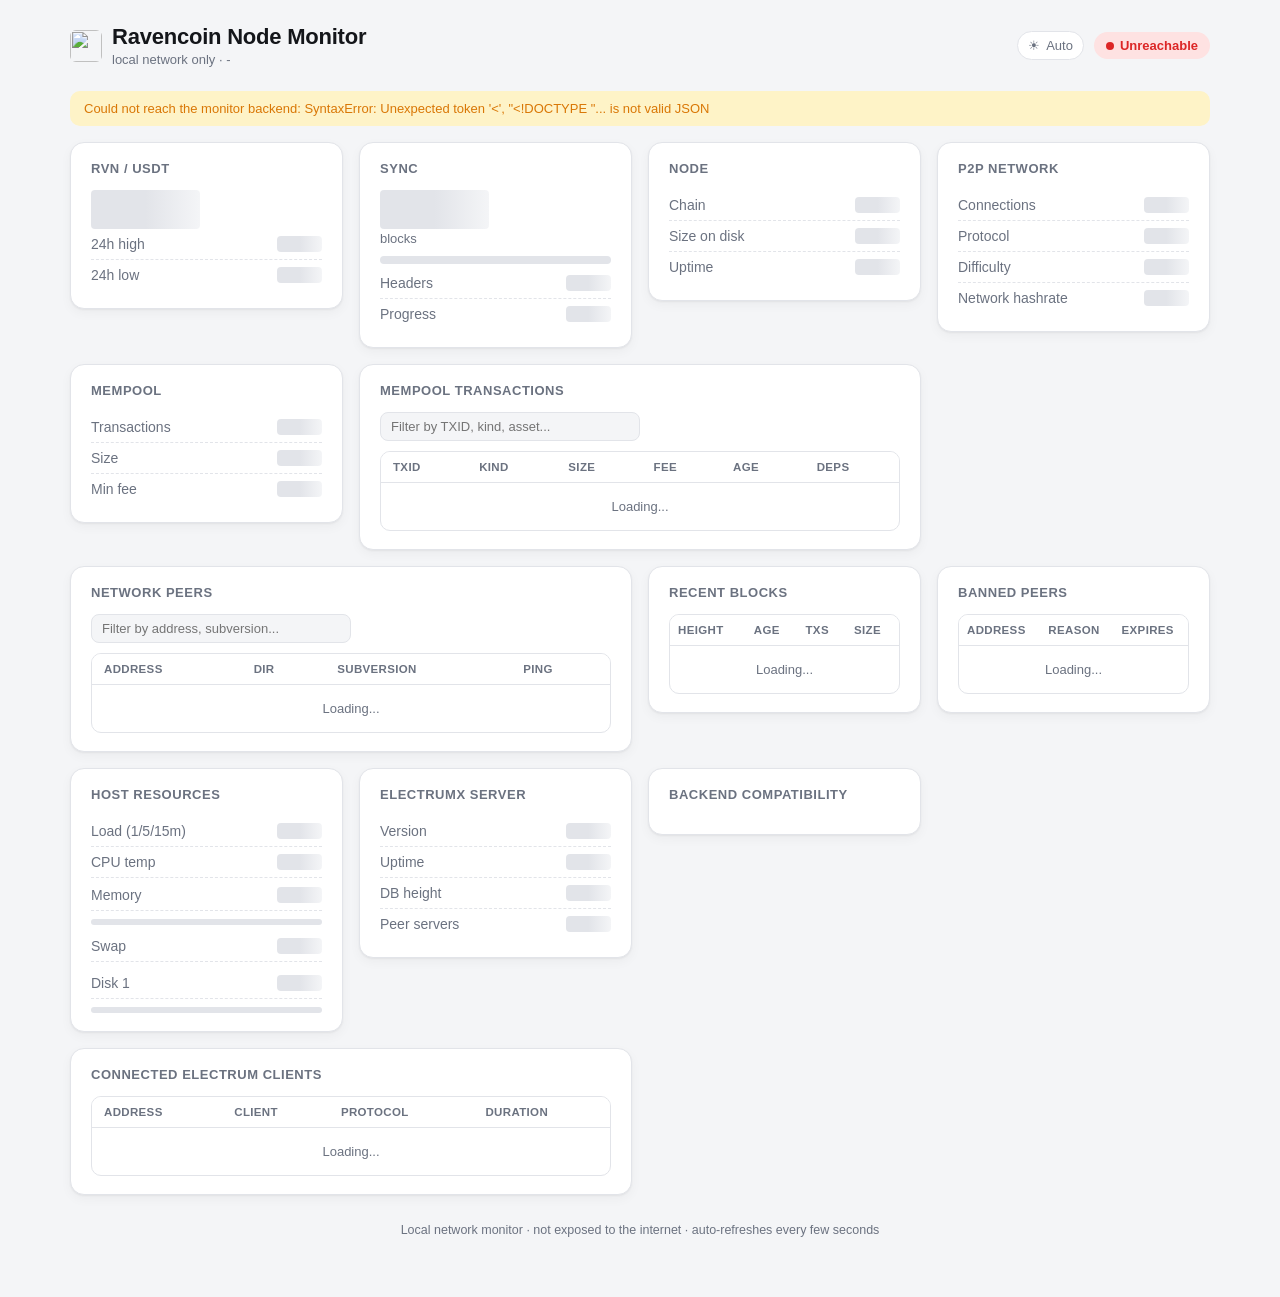
==== commit 7df4bc6d: "Fix uneven card heights and stray horizontal scroll on compact tables; add hover polish and thousand" ====
--- a/app/static/index.html
+++ b/app/static/index.html
@@ -160,6 +160,7 @@
   .grid {
     display: grid;
     grid-template-columns: repeat(auto-fit, minmax(260px, 1fr));
+    align-items: start;
     gap: 16px;
   }
   .card {
@@ -168,7 +169,13 @@
     border-radius: var(--radius);
     padding: 18px 20px;
     box-shadow: var(--shadow);
-  }
+    transition: box-shadow 0.15s ease;
+  }
+  .card:hover { box-shadow: 0 2px 4px rgba(20,22,26,0.07), 0 8px 20px rgba(20,22,26,0.07); }
+  @media (prefers-color-scheme: dark) {
+    .card:hover { box-shadow: 0 2px 4px rgba(0,0,0,0.35), 0 10px 28px rgba(0,0,0,0.4); }
+  }
+  :root[data-theme="dark"] .card:hover { box-shadow: 0 2px 4px rgba(0,0,0,0.35), 0 10px 28px rgba(0,0,0,0.4); }
   .card.span-2 { grid-column: span 2; }
   @media (max-width: 640px) {
     .grid { grid-template-columns: 1fr; }
@@ -263,6 +270,11 @@
     font-variant-numeric: tabular-nums;
   }
   table.peer-table tbody tr:last-child td { border-bottom: none; }
+  .card:not(.span-2) table.peer-table th,
+  .card:not(.span-2) table.peer-table td {
+    padding-left: 8px;
+    padding-right: 8px;
+  }
   table.peer-table tbody tr:hover { background: var(--bg); }
   tr.tx-row, tr.block-row, tr.block-tx-row { cursor: pointer; }
   tr.block-detail-row td { background: var(--bg); padding: 12px 16px; white-space: normal; }
@@ -613,6 +625,14 @@
   if (el) el.classList.toggle("hidden", !visible);
 }
 
+// Table content refreshes in place (only tbody.innerHTML changes), so a
+// horizontal scroll position from before the refresh would otherwise stick
+// around even when the new content doesn't need it, cutting off headers.
+function resetScrollX(tbody) {
+  const wrap = tbody && tbody.closest(".peer-scroll");
+  if (wrap) wrap.scrollLeft = 0;
+}
+
 function setPill(state, text) {
   const pill = document.getElementById("overall-pill");
   pill.className = "status-pill" + (state === "good" ? "" : state === "warn" ? " warn" : " bad");
@@ -663,7 +683,7 @@
   setText("sync-progress", blockchain.verificationprogress !== undefined ? pct.toFixed(2) + "%" : "-");
   const bar = document.getElementById("sync-bar");
   if (bar) bar.style.width = Math.min(100, Math.max(0, pct)) + "%";
-  setText("sync-difficulty", blockchain.difficulty !== undefined ? blockchain.difficulty.toFixed(2) : "-");
+  setText("sync-difficulty", blockchain.difficulty !== undefined ? blockchain.difficulty.toLocaleString(undefined, { minimumFractionDigits: 2, maximumFractionDigits: 2 }) : "-");
   setText("node-chain", blockchain.chain || "-");
   setText("node-size", fmtBytes(blockchain.size_on_disk));
 }
@@ -744,6 +764,7 @@
   if (countTag) countTag.textContent = totalLabel;
   if (txs.length === 0) {
     tbody.innerHTML = `<tr><td colspan='6' style='text-align:center;color:var(--text-muted);padding:16px;'>${mempoolTxsRaw.length ? "no matches" : "empty"}</td></tr>`;
+    resetScrollX(tbody);
     return;
   }
   tbody.innerHTML = txs.map(tx => {
@@ -766,6 +787,7 @@
     </tr>`;
   }).join("");
   seenTxids = new Set(mempoolTxsRaw.map(tx => tx.txid).filter(Boolean));
+  resetScrollX(tbody);
 }
 
 document.getElementById("mempool-search").addEventListener("input", (e) => {
@@ -862,7 +884,7 @@
       ? `<div style="padding:6px 8px;color:var(--text-muted);">+ ${txids.length - BLOCK_TXID_LIMIT} more</div>` : "";
     detailRow.innerHTML = `<td colspan="4">
       <div class="tx-detail-meta">
-        <span><b>Difficulty</b> ${block.difficulty !== undefined ? block.difficulty.toFixed(2) : "-"}</span>
+        <span><b>Difficulty</b> ${block.difficulty !== undefined ? block.difficulty.toLocaleString(undefined, { minimumFractionDigits: 2, maximumFractionDigits: 2 }) : "-"}</span>
         <span><b>Merkle root</b> ${block.merkleroot ? block.merkleroot.slice(0, 16) + "..." : "-"}</span>
         <span><b>Confirmations</b> ${block.confirmations ?? "-"}</span>
         <span><b>Transactions</b> ${txids.length}</span>
@@ -910,6 +932,7 @@
   if (countTag) countTag.textContent = totalLabel;
   if (peers.length === 0) {
     tbody.innerHTML = `<tr><td colspan='4' style='text-align:center;color:var(--text-muted);padding:16px;'>${peersRaw.length ? "no matches" : "no peers"}</td></tr>`;
+    resetScrollX(tbody);
     return;
   }
   tbody.innerHTML = peers.map(p => {
@@ -926,6 +949,7 @@
     </tr>`;
   }).join("");
   seenPeerAddrs = new Set(peersRaw.map(p => p.addr).filter(Boolean));
+  resetScrollX(tbody);
 }
 
 document.getElementById("peer-search").addEventListener("input", (e) => {
@@ -939,6 +963,7 @@
   if (!tbody) return;
   if (!blocks || blocks.length === 0) {
     tbody.innerHTML = "<tr><td colspan='4' style='text-align:center;color:var(--text-muted);padding:16px;'>no data</td></tr>";
+    resetScrollX(tbody);
     return;
   }
   tbody.innerHTML = blocks.map(b => `<tr class="block-row" data-hash="${b.hash}">
@@ -947,6 +972,7 @@
     <td class="mono">${fmtInt(b.tx_count)}</td>
     <td>${fmtBytes(b.size)}</td>
   </tr>`).join("");
+  resetScrollX(tbody);
 }
 
 function renderBannedPeers(banned) {
@@ -956,6 +982,7 @@
   if (countTag) countTag.textContent = banned ? banned.length : "";
   if (!banned || banned.length === 0) {
     tbody.innerHTML = "<tr><td colspan='3' style='text-align:center;color:var(--text-muted);padding:16px;'>none</td></tr>";
+    resetScrollX(tbody);
     return;
   }
   tbody.innerHTML = banned.map(b => `<tr>
@@ -963,6 +990,7 @@
     <td>${b.ban_reason || "-"}</td>
     <td>${b.banned_until ? new Date(b.banned_until * 1000).toLocaleString() : "-"}</td>
   </tr>`).join("");
+  resetScrollX(tbody);
 }
 
 function renderHost(host) {
@@ -1021,6 +1049,7 @@
         <td>${fmtDuration(s.duration)}</td>
       </tr>`).join("");
     }
+    resetScrollX(tbody);
   }
 
   const compat = ex && ex.backend && ex.backend.compatibility;
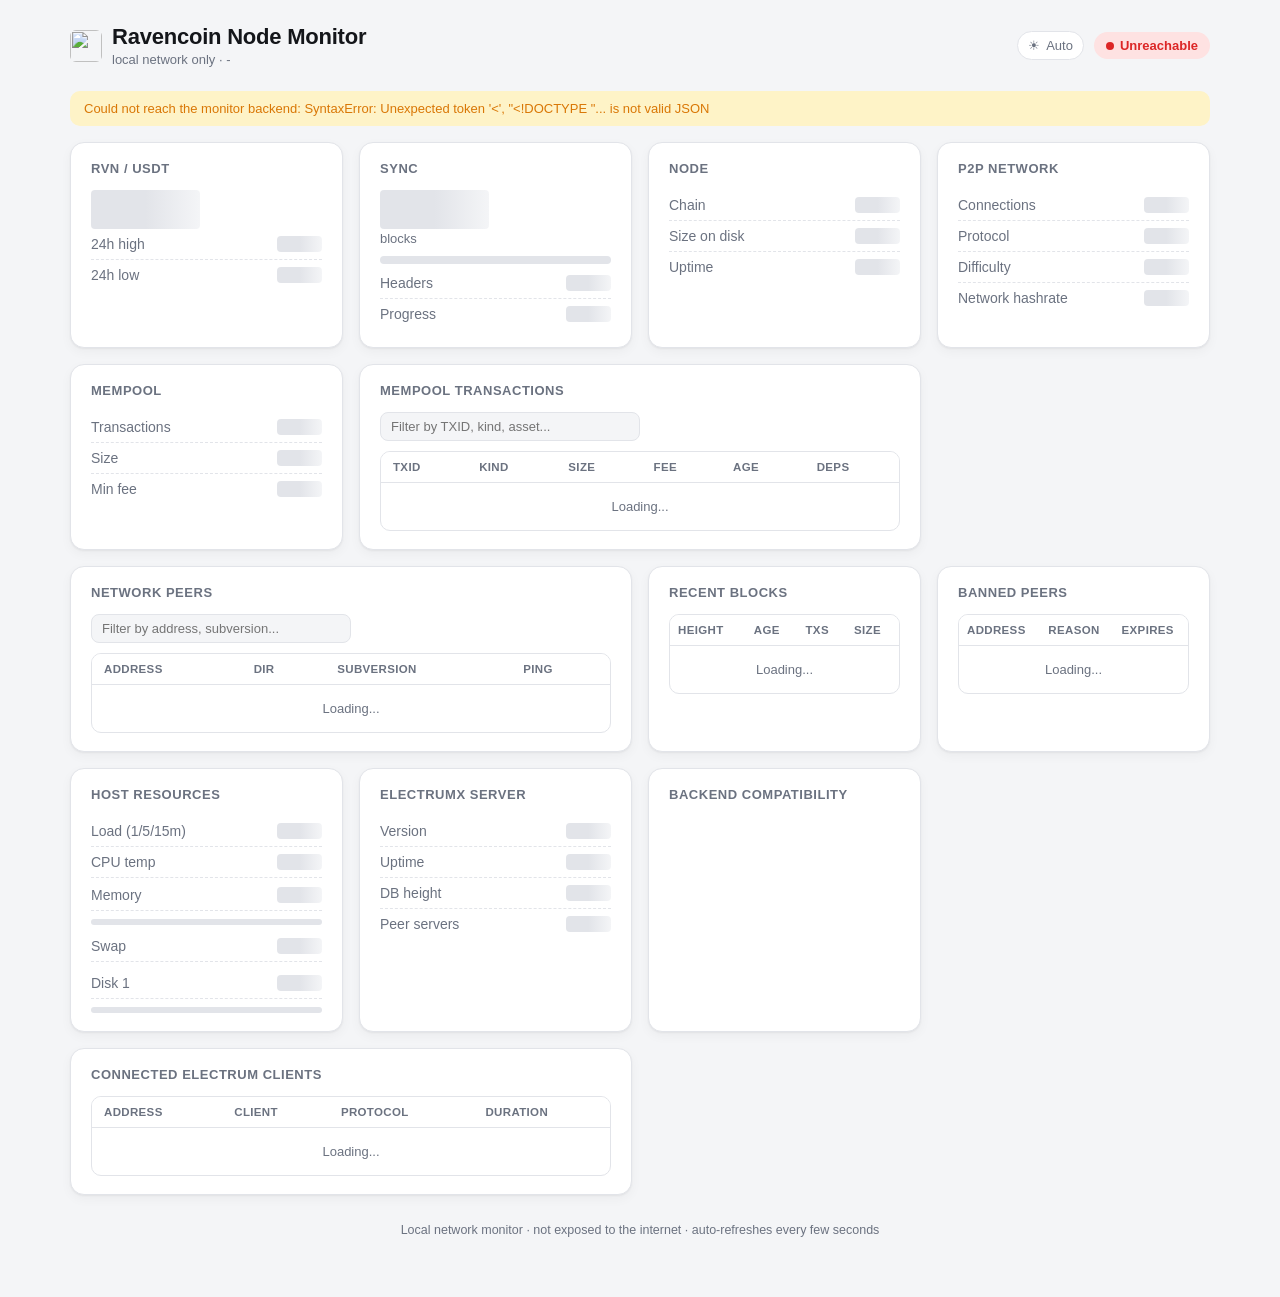
==== commit 7e6e16f8: "Revert card auto-height (was leaving dead gaps below short cards); keep the horizontal-scroll reset " ====
--- a/app/static/index.html
+++ b/app/static/index.html
@@ -160,7 +160,6 @@
   .grid {
     display: grid;
     grid-template-columns: repeat(auto-fit, minmax(260px, 1fr));
-    align-items: start;
     gap: 16px;
   }
   .card {
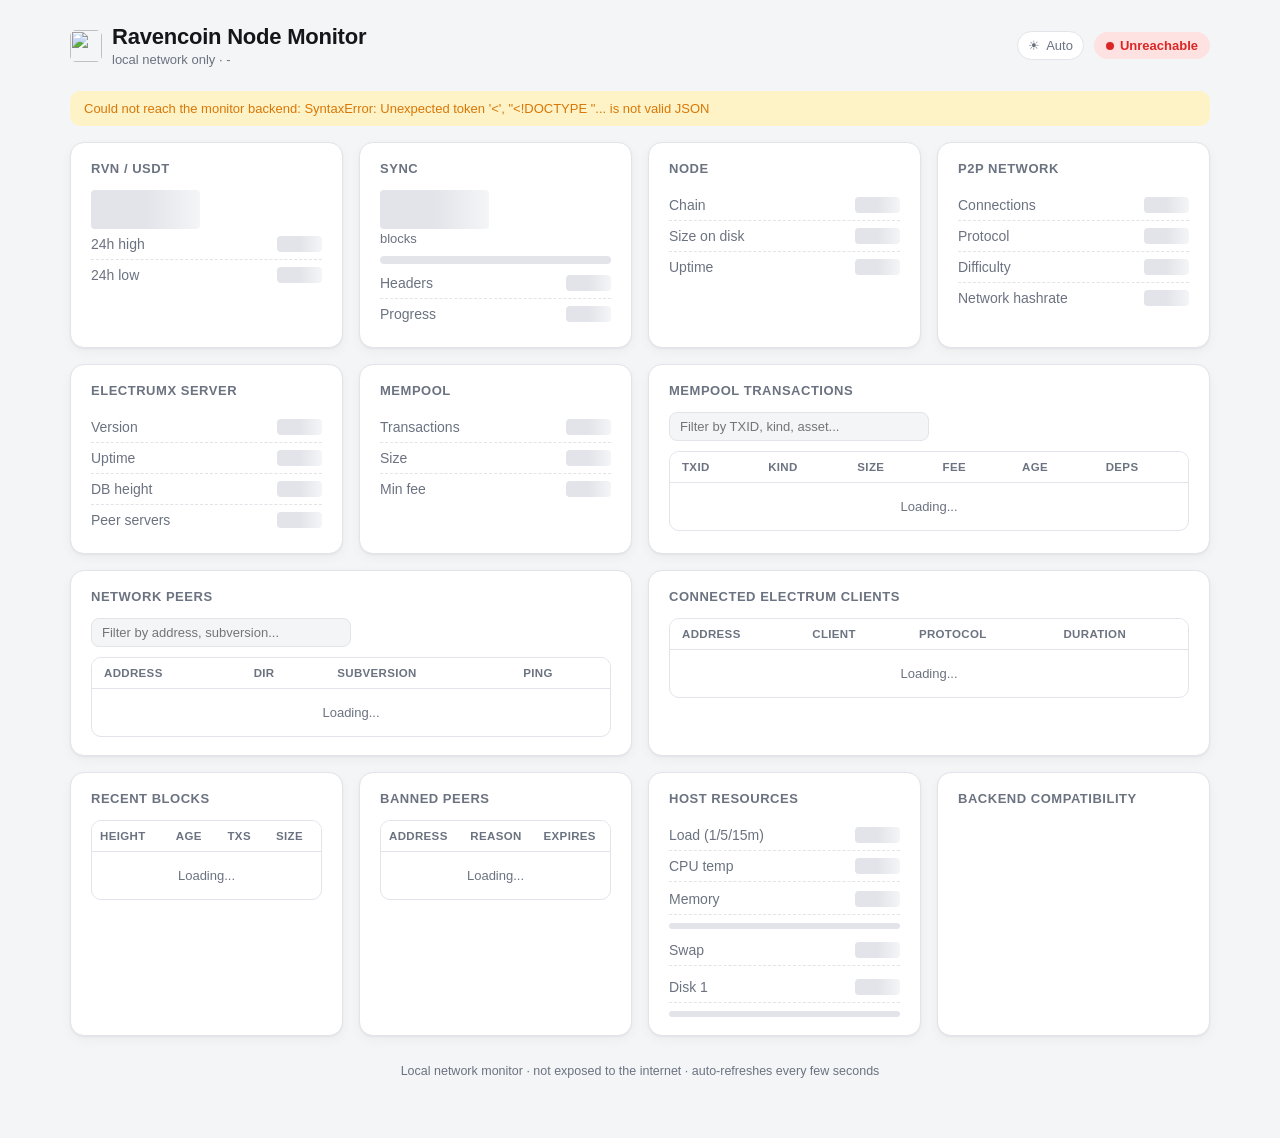
==== commit 88aacb64: "Reorder cards: ElectrumX server after P2P network, connected clients beside network peers, recent bl" ====
--- a/app/static/index.html
+++ b/app/static/index.html
@@ -433,6 +433,14 @@
       <div class="metric-row"><span class="k">Network hashrate</span><span class="v mono" id="p2p-hashrate">-</span></div>
     </div>
 
+    <div class="card" id="card-electrumx-server">
+      <h2>ElectrumX server</h2>
+      <div class="metric-row"><span class="k">Version</span><span class="v" id="ex-version">-</span></div>
+      <div class="metric-row"><span class="k">Uptime</span><span class="v mono" id="ex-uptime">-</span></div>
+      <div class="metric-row"><span class="k">DB height</span><span class="v mono" id="ex-db-height">-</span></div>
+      <div class="metric-row"><span class="k">Peer servers</span><span class="v mono" id="ex-peers">-</span></div>
+    </div>
+
     <div class="card">
       <h2>Mempool</h2>
       <div class="metric-row"><span class="k">Transactions</span><span class="v mono" id="mempool-count">-</span></div>
@@ -474,6 +482,16 @@
       </div>
     </div>
 
+    <div class="card span-2" id="card-electrumx-clients">
+      <h2>Connected Electrum clients <span class="peer-count-tag" id="client-count"></span></h2>
+      <div class="peer-scroll">
+        <table class="peer-table">
+          <thead><tr><th>Address</th><th>Client</th><th>Protocol</th><th>Duration</th></tr></thead>
+          <tbody id="client-rows"><tr><td colspan="4" style="text-align:center;color:var(--text-muted);padding:16px;">Loading...</td></tr></tbody>
+        </table>
+      </div>
+    </div>
+
     <div class="card">
       <h2>Recent blocks</h2>
       <div class="peer-scroll">
@@ -506,27 +524,9 @@
       <div id="extra-disks"></div>
     </div>
 
-    <div class="card" id="card-electrumx-server">
-      <h2>ElectrumX server</h2>
-      <div class="metric-row"><span class="k">Version</span><span class="v" id="ex-version">-</span></div>
-      <div class="metric-row"><span class="k">Uptime</span><span class="v mono" id="ex-uptime">-</span></div>
-      <div class="metric-row"><span class="k">DB height</span><span class="v mono" id="ex-db-height">-</span></div>
-      <div class="metric-row"><span class="k">Peer servers</span><span class="v mono" id="ex-peers">-</span></div>
-    </div>
-
     <div class="card" id="card-electrumx-checks">
       <h2>Backend compatibility</h2>
       <div class="checklist" id="compat-checklist"></div>
-    </div>
-
-    <div class="card span-2" id="card-electrumx-clients">
-      <h2>Connected Electrum clients <span class="peer-count-tag" id="client-count"></span></h2>
-      <div class="peer-scroll">
-        <table class="peer-table">
-          <thead><tr><th>Address</th><th>Client</th><th>Protocol</th><th>Duration</th></tr></thead>
-          <tbody id="client-rows"><tr><td colspan="4" style="text-align:center;color:var(--text-muted);padding:16px;">Loading...</td></tr></tbody>
-        </table>
-      </div>
     </div>
 
   </div>
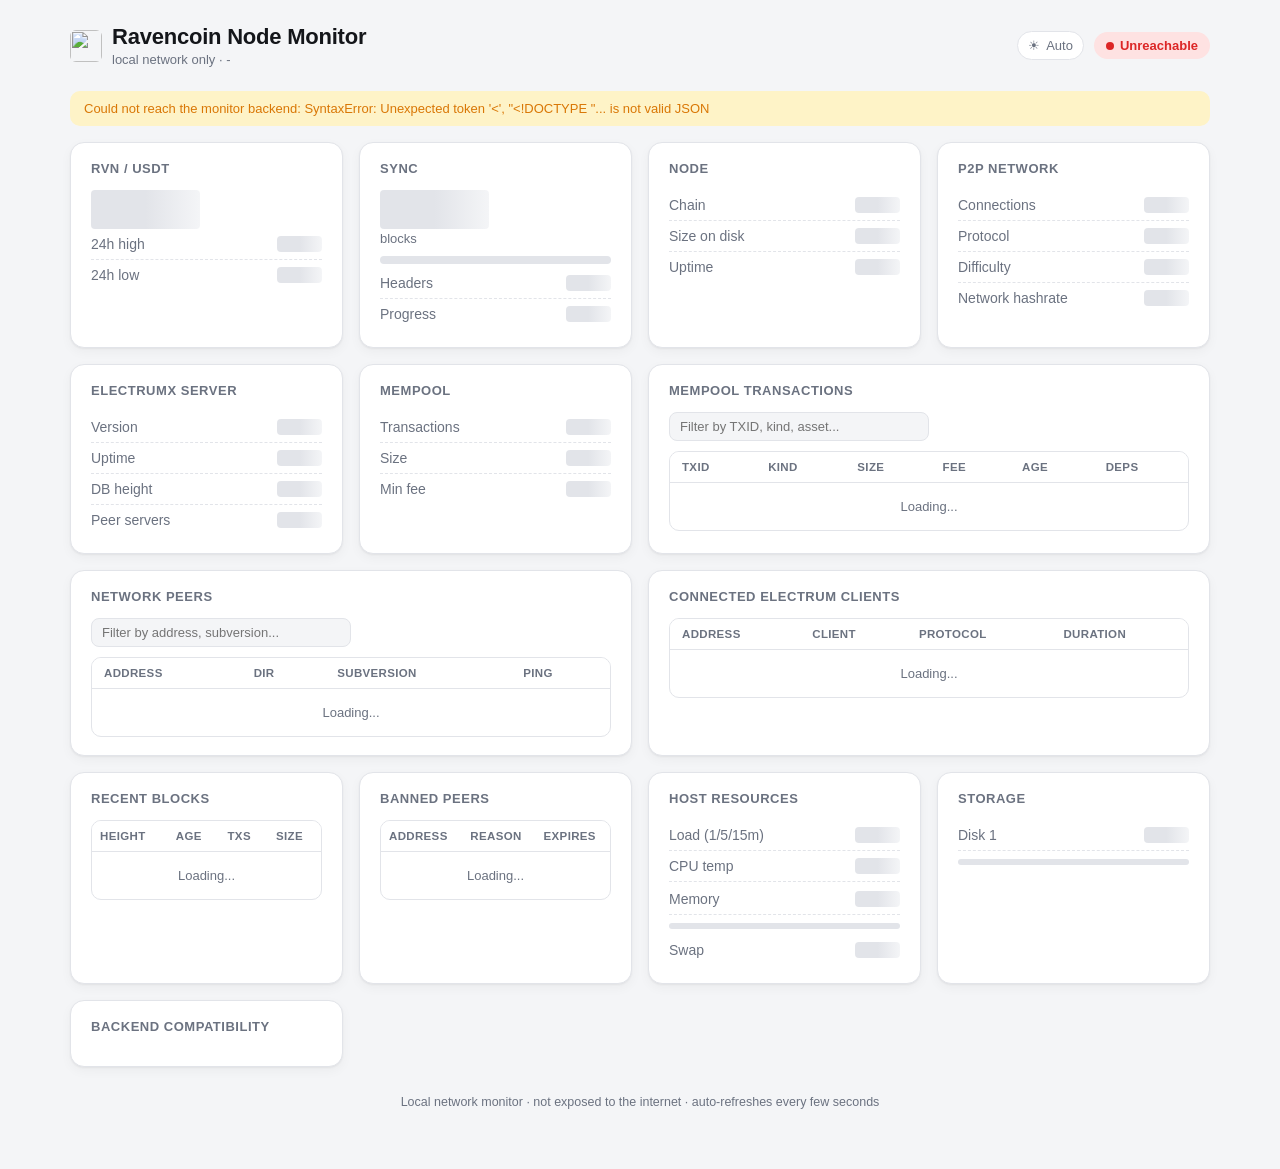
==== commit c8731d30: "Split Storage into its own card next to Host resources; disk bars turn yellow/red as they fill up" ====
--- a/app/static/index.html
+++ b/app/static/index.html
@@ -232,6 +232,8 @@
     margin-top: 8px;
   }
   .bar-mini > div { height: 100%; background: var(--accent); }
+  .bar-mini > div.warn { background: var(--warn); }
+  .bar-mini > div.bad { background: var(--bad); }
   .checklist { display: flex; flex-direction: column; gap: 8px; }
   .check-item { display: flex; align-items: center; gap: 8px; font-size: 13.5px; }
   .check-item .icon {
@@ -519,7 +521,11 @@
       <div class="metric-row" style="margin-top:2px;"><span class="k">Memory</span><span class="v mono" id="host-mem">-</span></div>
       <div class="bar-mini"><div id="mem-bar" style="width:0%"></div></div>
       <div class="metric-row" style="margin-top:6px;"><span class="k">Swap</span><span class="v mono" id="host-swap">-</span></div>
-      <div class="metric-row" style="margin-top:6px;"><span class="k">Disk 1</span><span class="v mono" id="host-disk">-</span></div>
+    </div>
+
+    <div class="card">
+      <h2>Storage</h2>
+      <div class="metric-row"><span class="k">Disk 1</span><span class="v mono" id="host-disk">-</span></div>
       <div class="bar-mini"><div id="disk-bar" style="width:0%"></div></div>
       <div id="extra-disks"></div>
     </div>
@@ -992,6 +998,12 @@
   resetScrollX(tbody);
 }
 
+function diskFillClass(usedPercent) {
+  if (usedPercent >= 95) return "bad";
+  if (usedPercent >= 85) return "warn";
+  return "";
+}
+
 function renderHost(host) {
   if (!host) return;
   if (host.load) setText("host-load", `${host.load["1m"]} / ${host.load["5m"]} / ${host.load["15m"]}`);
@@ -1010,6 +1022,7 @@
   if (host.disk && host.disk.total_gb) {
     setText("host-disk", `${host.disk.free_gb} GB free / ${host.disk.total_gb} GB`);
     if (diskBar) diskBar.style.width = (host.disk.used_percent || 0) + "%";
+    if (diskBar) diskBar.className = diskFillClass(host.disk.used_percent);
   }
 
   const extraEl = document.getElementById("extra-disks");
@@ -1017,7 +1030,7 @@
     const disks = host.extra_disks || [];
     extraEl.innerHTML = disks.map(d => `
       <div class="metric-row" style="margin-top:6px;"><span class="k">${d.label}</span> <span class="v mono">${d.free_gb} GB free / ${d.total_gb} GB</span></div>
-      <div class="bar-mini"><div style="width:${d.used_percent || 0}%"></div></div>
+      <div class="bar-mini"><div class="${diskFillClass(d.used_percent)}" style="width:${d.used_percent || 0}%"></div></div>
     `).join("");
   }
 }
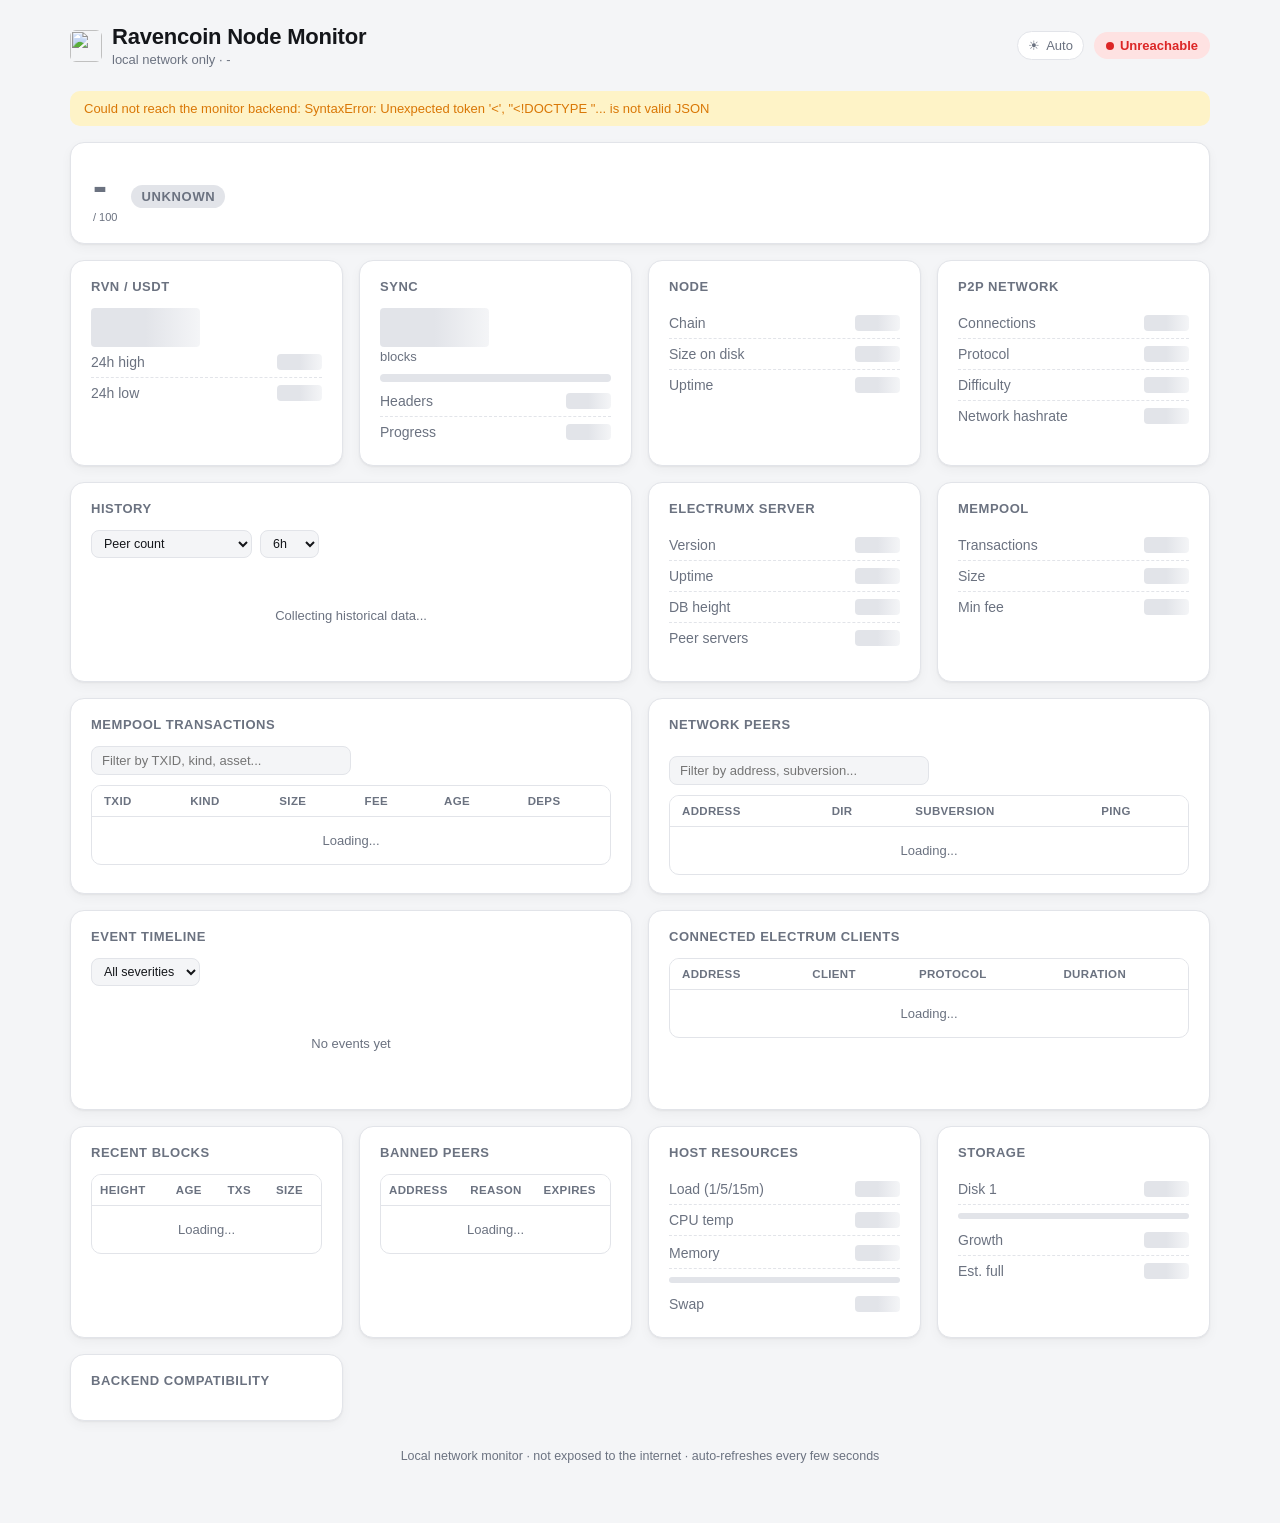
==== commit 90fba487: "Add node health engine, chain integrity monitoring, RAM-only history, event system, and operational " ====
--- a/app/static/index.html
+++ b/app/static/index.html
@@ -184,7 +184,7 @@
     .big-number { font-size: 28px; }
     .table-search { max-width: none; }
   }
-  .card.hidden { display: none !important; }
+  .hidden { display: none !important; }
   .card h2 {
     font-size: 13px;
     text-transform: uppercase;
@@ -302,6 +302,97 @@
   .kind-badge.rvn { background: var(--accent-soft); color: var(--accent); }
   .kind-badge.asset { background: var(--warn-soft); color: var(--warn); }
   .peer-count-tag { font-size: 12px; font-weight: 700; color: var(--text-muted); }
+
+  /* --- node health panel --- */
+  .health-panel {
+    background: var(--bg-elevated);
+    border: 1px solid var(--border);
+    border-radius: var(--radius);
+    box-shadow: var(--shadow);
+    padding: 20px 22px;
+    margin-bottom: 16px;
+    display: flex;
+    flex-wrap: wrap;
+    gap: 20px 28px;
+    align-items: flex-start;
+  }
+  .health-score-block { display: flex; align-items: baseline; gap: 14px; flex-shrink: 0; }
+  .health-score { font-size: 42px; font-weight: 800; letter-spacing: -0.02em; }
+  .health-score.healthy { color: var(--good); }
+  .health-score.warning { color: var(--warn); }
+  .health-score.critical { color: var(--bad); }
+  .health-score.unknown { color: var(--text-muted); }
+  .health-status-label {
+    font-size: 13px; font-weight: 700; text-transform: uppercase; letter-spacing: 0.05em;
+    padding: 4px 10px; border-radius: 999px;
+  }
+  .health-status-label.healthy { background: var(--good-soft); color: var(--good); }
+  .health-status-label.warning { background: var(--warn-soft); color: var(--warn); }
+  .health-status-label.critical { background: var(--bad-soft); color: var(--bad); }
+  .health-status-label.unknown { background: var(--border); color: var(--text-muted); }
+  .health-components {
+    display: grid;
+    grid-template-columns: repeat(auto-fit, minmax(105px, 1fr));
+    gap: 12px 22px;
+    flex: 1;
+    min-width: 240px;
+  }
+  .health-component-row {
+    display: flex;
+    flex-direction: column;
+    gap: 3px;
+    min-width: 0;
+  }
+  .health-component-row .k {
+    font-size: 10.5px;
+    text-transform: uppercase;
+    letter-spacing: 0.04em;
+    color: var(--text-muted);
+    white-space: nowrap;
+  }
+  .health-component-row .v {
+    font-size: 13.5px;
+    font-weight: 600;
+    line-height: 1.3;
+  }
+  .health-component-row .v.healthy { color: var(--good); }
+  .health-component-row .v.warning { color: var(--warn); }
+  .health-component-row .v.critical { color: var(--bad); }
+  .health-component-row .v.unknown { color: var(--text-muted); }
+  @media (max-width: 640px) {
+    .health-panel { padding: 16px; gap: 16px 20px; }
+    .health-score { font-size: 34px; }
+    .health-components { grid-template-columns: repeat(auto-fit, minmax(100px, 1fr)); gap: 10px 16px; }
+  }
+
+  /* --- event timeline --- */
+  .event-toolbar { display: flex; gap: 8px; margin-bottom: 10px; align-items: center; }
+  .event-toolbar select {
+    padding: 5px 8px; border-radius: 8px; border: 1px solid var(--border);
+    background: var(--bg); color: var(--text); font-size: 12.5px;
+  }
+  .event-list { max-height: 320px; overflow-y: auto; display: flex; flex-direction: column; gap: 2px; }
+  .event-row { display: flex; gap: 10px; padding: 6px 4px; font-size: 13px; border-bottom: 1px solid var(--border); align-items: baseline; }
+  .event-row:last-child { border-bottom: none; }
+  .event-time { color: var(--text-muted); font-variant-numeric: tabular-nums; flex-shrink: 0; width: 68px; }
+  .event-dot { width: 8px; height: 8px; border-radius: 50%; flex-shrink: 0; margin-top: 5px; }
+  .event-dot.info { background: var(--accent); }
+  .event-dot.warning { background: var(--warn); }
+  .event-dot.critical { background: var(--bad); }
+  .event-message { flex: 1; }
+
+  /* --- charts --- */
+  .chart-toolbar { display: flex; gap: 8px; margin-bottom: 10px; flex-wrap: wrap; }
+  .chart-toolbar select {
+    padding: 5px 8px; border-radius: 8px; border: 1px solid var(--border);
+    background: var(--bg); color: var(--text); font-size: 12.5px;
+  }
+  canvas.chart-canvas { width: 100%; height: 160px; display: block; }
+  .chart-empty { color: var(--text-muted); font-size: 13px; text-align: center; padding: 40px 0; }
+
+  /* --- peer intelligence summary --- */
+  .peer-stats-row { display: flex; flex-wrap: wrap; gap: 6px 16px; font-size: 12.5px; color: var(--text-muted); margin-bottom: 10px; }
+  .peer-stats-row b { color: var(--text); }
 
   .theme-toggle {
     display: inline-flex;
@@ -402,6 +493,17 @@
 
   <div id="error-banner" class="error-banner"></div>
 
+  <div class="health-panel">
+    <div class="health-score-block">
+      <div>
+        <div class="health-score unknown" id="health-score">-</div>
+        <div style="font-size:11px;color:var(--text-muted);text-align:center;">/ 100</div>
+      </div>
+      <span class="health-status-label unknown" id="health-status-label">UNKNOWN</span>
+    </div>
+    <div class="health-components" id="health-components"></div>
+  </div>
+
   <div class="grid">
 
     <div class="card" id="card-price">
@@ -433,6 +535,34 @@
       <div class="metric-row"><span class="k">Protocol</span><span class="v mono" id="p2p-protocol">-</span></div>
       <div class="metric-row"><span class="k">Difficulty</span><span class="v mono" id="sync-difficulty">-</span></div>
       <div class="metric-row"><span class="k">Network hashrate</span><span class="v mono" id="p2p-hashrate">-</span></div>
+    </div>
+
+    <div class="card span-2" id="card-charts">
+      <h2>History</h2>
+      <div class="chart-toolbar">
+        <select id="chart-metric">
+          <option value="block_height">Block height</option>
+          <option value="peer_count" selected>Peer count</option>
+          <option value="mempool_tx_count">Mempool transactions</option>
+          <option value="network_hashrate">Network hashrate</option>
+          <option value="rpc_latency_ms">RPC latency (ms)</option>
+          <option value="memory_used_percent">Memory used %</option>
+          <option value="swap_used_percent">Swap used %</option>
+          <option value="disk_used_percent">Disk used %</option>
+          <option value="temperature_c">CPU temperature</option>
+          <option value="electrumx_clients">ElectrumX clients</option>
+          <option value="health_score">Health score</option>
+        </select>
+        <select id="chart-range">
+          <option value="1h">1h</option>
+          <option value="6h" selected>6h</option>
+          <option value="24h">24h</option>
+          <option value="7d">7d</option>
+          <option value="30d">30d</option>
+        </select>
+      </div>
+      <canvas class="chart-canvas" id="chart-canvas"></canvas>
+      <div class="chart-empty hidden" id="chart-empty">Collecting historical data...</div>
     </div>
 
     <div class="card" id="card-electrumx-server">
@@ -470,6 +600,7 @@
 
     <div class="card span-2">
       <h2>Network peers <span class="peer-count-tag" id="peer-count"></span></h2>
+      <div class="peer-stats-row" id="peer-stats-row"></div>
       <div class="table-toolbar"><input type="search" class="table-search" id="peer-search" placeholder="Filter by address, subversion..."></div>
       <div class="peer-scroll">
         <table class="peer-table" id="peer-table">
@@ -484,6 +615,19 @@
       </div>
     </div>
 
+    <div class="card span-2" id="card-events">
+      <h2>Event timeline</h2>
+      <div class="event-toolbar">
+        <select id="event-severity">
+          <option value="">All severities</option>
+          <option value="info">Info+</option>
+          <option value="warning">Warning+</option>
+          <option value="critical">Critical only</option>
+        </select>
+      </div>
+      <div class="event-list" id="event-list"><div class="chart-empty">No events yet</div></div>
+    </div>
+
     <div class="card span-2" id="card-electrumx-clients">
       <h2>Connected Electrum clients <span class="peer-count-tag" id="client-count"></span></h2>
       <div class="peer-scroll">
@@ -528,6 +672,8 @@
       <div class="metric-row"><span class="k">Disk 1</span><span class="v mono" id="host-disk">-</span></div>
       <div class="bar-mini"><div id="disk-bar" style="width:0%"></div></div>
       <div id="extra-disks"></div>
+      <div class="metric-row" style="margin-top:6px;"><span class="k">Growth</span><span class="v mono" id="disk-runway-growth">-</span></div>
+      <div class="metric-row"><span class="k">Est. full</span><span class="v mono" id="disk-runway-eta">-</span></div>
     </div>
 
     <div class="card" id="card-electrumx-checks">
@@ -581,7 +727,7 @@
 
 function copyBtn(value) {
   if (!value) return "";
-  return `<button class="copy-btn" data-copy="${value}" title="Copy">&#10697;</button>`;
+  return `<button class="copy-btn" data-copy="${esc(value)}" title="Copy">&#10697;</button>`;
 }
 
 const fmtInt = (n) => (n === null || n === undefined) ? "-" : Number(n).toLocaleString();
@@ -618,6 +764,19 @@
   let i = 0, v = hps;
   while (v >= 1000 && i < units.length - 1) { v /= 1000; i++; }
   return v.toFixed(2) + " " + units[i];
+}
+
+// Every value that ultimately comes from the network or the blockchain
+// (peer subversion strings, ElectrumX client strings, asset names,
+// addresses, RPC error text) is untrusted input and must be escaped
+// before landing in an innerHTML template literal. This is the standard
+// textContent-roundtrip escape: setting textContent never interprets the
+// string as markup, and reading innerHTML back gives the escaped form.
+const _escDiv = document.createElement("div");
+function esc(value) {
+  if (value === null || value === undefined) return "";
+  _escDiv.textContent = String(value);
+  return _escDiv.innerHTML;
 }
 
 function setText(id, value) {
@@ -776,14 +935,14 @@
     const shortId = tx.txid ? tx.txid.slice(0, 16) + "..." : "-";
     let kindBadge = "-";
     if (tx.kind === "ASSET") {
-      kindBadge = `<span class="kind-badge asset">ASSET${tx.asset_name ? ": " + tx.asset_name : ""}</span>`;
+      kindBadge = `<span class="kind-badge asset">ASSET${tx.asset_name ? ": " + esc(tx.asset_name) : ""}</span>`;
     } else if (tx.kind === "RVN") {
       kindBadge = `<span class="kind-badge rvn">RVN</span>`;
     }
     const fee = tx.fee !== null && tx.fee !== undefined ? tx.fee.toFixed(8) + " RVN" : "-";
     const isNew = seenTxids && tx.txid && !seenTxids.has(tx.txid);
-    return `<tr class="tx-row${isNew ? " tx-row-new" : ""}" data-txid="${tx.txid}">
-      <td class="mono">${shortId}${copyBtn(tx.txid)}</td>
+    return `<tr class="tx-row${isNew ? " tx-row-new" : ""}" data-txid="${esc(tx.txid)}">
+      <td class="mono">${esc(shortId)}${copyBtn(tx.txid)}</td>
       <td>${kindBadge}</td>
       <td>${fmtBytes(tx.size)}</td>
       <td class="mono">${fee}</td>
@@ -804,11 +963,11 @@
 function renderTxOutputs(outputs) {
   if (!outputs || outputs.length === 0) return "<div style='color:var(--text-muted);font-size:12.5px;'>no outputs</div>";
   const rows = outputs.map(o => {
-    const addr = (o.addresses && o.addresses.length) ? o.addresses.join(", ") : "-";
+    const addr = (o.addresses && o.addresses.length) ? esc(o.addresses.join(", ")) : "-";
     const amount = o.asset
-      ? `<span class="kind-badge asset">ASSET: ${o.asset.name}</span> ${o.asset.amount ?? "-"}`
+      ? `<span class="kind-badge asset">ASSET: ${esc(o.asset.name)}</span> ${o.asset.amount ?? "-"}`
       : `<span class="kind-badge rvn">RVN</span> ${o.value !== null && o.value !== undefined ? o.value.toFixed(8) : "-"}`;
-    return `<tr><td>${o.n}</td><td class="mono">${addr}</td><td>${o.type || "-"}</td><td class="mono">${amount}</td></tr>`;
+    return `<tr><td>${o.n}</td><td class="mono">${addr}</td><td>${esc(o.type) || "-"}</td><td class="mono">${amount}</td></tr>`;
   }).join("");
   return `<table class="tx-output-table">
     <thead><tr><th>#</th><th>Address</th><th>Type</th><th>Amount</th></tr></thead>
@@ -836,7 +995,7 @@
     const resp = await fetch(url, { cache: "no-store" });
     if (!resp.ok) {
       const err = await resp.json().catch(() => ({}));
-      detailRow.innerHTML = `<td colspan="${colspan}" style="color:var(--bad);">${err.error || "transaction not found"}</td>`;
+      detailRow.innerHTML = `<td colspan="${colspan}" style="color:var(--bad);">${esc(err.error) || "transaction not found"}</td>`;
       return;
     }
     const tx = await resp.json();
@@ -852,7 +1011,7 @@
       ${renderTxOutputs(tx.outputs)}
     </td>`;
   } catch (e) {
-    detailRow.innerHTML = `<td colspan="${colspan}" style="color:var(--bad);">Could not load transaction: ${e}</td>`;
+    detailRow.innerHTML = `<td colspan="${colspan}" style="color:var(--bad);">Could not load transaction: ${esc(e)}</td>`;
   }
 }
 
@@ -876,7 +1035,7 @@
     const resp = await fetch(`/api/block/${hash}`, { cache: "no-store" });
     if (!resp.ok) {
       const err = await resp.json().catch(() => ({}));
-      detailRow.innerHTML = `<td colspan="4" style="color:var(--bad);">${err.error || "block not found"}</td>`;
+      detailRow.innerHTML = `<td colspan="4" style="color:var(--bad);">${esc(err.error) || "block not found"}</td>`;
       return;
     }
     const block = await resp.json();
@@ -898,7 +1057,7 @@
       ${more}
     </td>`;
   } catch (e) {
-    detailRow.innerHTML = `<td colspan="4" style="color:var(--bad);">Could not load block: ${e}</td>`;
+    detailRow.innerHTML = `<td colspan="4" style="color:var(--bad);">Could not load block: ${esc(e)}</td>`;
   }
 }
 
@@ -947,9 +1106,9 @@
     const ping = p.pingtime !== null && p.pingtime !== undefined ? (p.pingtime * 1000).toFixed(0) + " ms" : "-";
     const isNew = seenPeerAddrs && p.addr && !seenPeerAddrs.has(p.addr);
     return `<tr class="${isNew ? "peer-row-new" : ""}">
-      <td class="mono">${p.addr || "-"}${copyBtn(p.addr)}</td>
+      <td class="mono">${esc(p.addr) || "-"}${copyBtn(p.addr)}</td>
       <td>${dir}</td>
-      <td class="mono">${p.subver || "-"}</td>
+      <td class="mono">${esc(p.subver) || "-"}</td>
       <td>${ping}</td>
     </tr>`;
   }).join("");
@@ -962,6 +1121,254 @@
   applyPeerView();
 });
 wireSortableHeaders("peer-table", peerSort, applyPeerView);
+
+const HEALTH_LABELS = {
+  chain: "Chain", rpc: "Core RPC", peers: "Peers", disk: "Disk",
+  mempool: "Mempool", electrumx: "ElectrumX", core_version: "Core version",
+};
+
+function renderHealth(health) {
+  if (!health) return;
+  const status = health.status || "unknown";
+  const scoreEl = document.getElementById("health-score");
+  scoreEl.textContent = health.score !== null && health.score !== undefined ? health.score : "-";
+  scoreEl.className = "health-score " + status;
+  const labelEl = document.getElementById("health-status-label");
+  labelEl.textContent = status.toUpperCase();
+  labelEl.className = "health-status-label " + status;
+
+  const container = document.getElementById("health-components");
+  const components = health.components || {};
+  const keys = Object.keys(components);
+  if (keys.length === 0) {
+    container.innerHTML = `<div style="color:var(--text-muted);font-size:13px;">${esc(health.reason) || "No component data yet"}</div>`;
+    return;
+  }
+  container.innerHTML = keys.map(key => {
+    const c = components[key];
+    const label = HEALTH_LABELS[key] || key;
+    return `<div class="health-component-row"><span class="k">${esc(label)}</span><span class="v ${c.status}">${esc(c.detail)}</span></div>`;
+  }).join("");
+}
+
+const SEVERITY_ICON = { info: "info", warning: "warning", critical: "critical" };
+
+async function refreshEvents() {
+  const severity = document.getElementById("event-severity").value;
+  try {
+    const qs = severity ? `?severity=${encodeURIComponent(severity)}&limit=50` : "?limit=50";
+    const resp = await fetch(`/api/events${qs}`, { cache: "no-store" });
+    const data = await resp.json();
+    const list = document.getElementById("event-list");
+    const events = data.events || [];
+    if (events.length === 0) {
+      list.innerHTML = `<div class="chart-empty">No events yet</div>`;
+      return;
+    }
+    list.innerHTML = events.map(e => {
+      const time = new Date(e.timestamp * 1000).toLocaleTimeString();
+      return `<div class="event-row">
+        <span class="event-time">${time}</span>
+        <span class="event-dot ${SEVERITY_ICON[e.severity] || "info"}"></span>
+        <span class="event-message">${esc(e.message)}</span>
+      </div>`;
+    }).join("");
+  } catch (e) { /* keep last-known list on transient failure */ }
+}
+document.getElementById("event-severity").addEventListener("change", refreshEvents);
+
+function renderPeerStats(stats) {
+  const el = document.getElementById("peer-stats-row");
+  if (!el) return;
+  if (!stats) { el.innerHTML = ""; return; }
+  el.innerHTML = `
+    <span><b>${stats.inbound}</b> inbound</span>
+    <span><b>${stats.outbound}</b> outbound</span>
+    <span><b>${stats.ipv4}</b> IPv4</span>
+    <span><b>${stats.ipv6}</b> IPv6</span>
+    <span><b>${stats.tor}</b> Tor</span>
+  `;
+}
+
+// --- lightweight canvas line chart, no external library ---
+function fmtChartTime(ts, spanSeconds) {
+  const d = new Date(ts * 1000);
+  if (spanSeconds > 36 * 3600) {
+    return d.toLocaleDateString(undefined, { month: "short", day: "numeric" });
+  }
+  return d.toLocaleTimeString(undefined, { hour: "2-digit", minute: "2-digit" });
+}
+
+const CHART_VALUE_FORMATTERS = {
+  network_hashrate: v => fmtHashrate(v),
+  temperature_c: v => v.toFixed(1) + " °C",
+  disk_used_percent: v => v.toFixed(0) + "%",
+  memory_used_percent: v => v.toFixed(0) + "%",
+  swap_used_percent: v => v.toFixed(0) + "%",
+  rpc_latency_ms: v => v.toFixed(0) + " ms",
+};
+
+function fmtChartValue(metric, v) {
+  const formatter = CHART_VALUE_FORMATTERS[metric];
+  if (formatter) return formatter(v);
+  return v.toFixed(v % 1 === 0 ? 0 : 2);
+}
+
+function sizeCanvasToDisplay(canvas) {
+  // The canvas's drawing buffer (canvas.width/height) is independent of
+  // its CSS box size - if they don't match, the browser scales the
+  // bitmap non-natively, which is exactly what makes text look blurry
+  // and "stretched". Match the buffer to the real rendered pixel size
+  // (times devicePixelRatio, so it stays crisp on high-DPI screens too),
+  // and hand back logical (CSS-pixel) dimensions for drawing math.
+  const rect = canvas.getBoundingClientRect();
+  const dpr = window.devicePixelRatio || 1;
+  const w = Math.max(1, Math.round(rect.width));
+  const h = Math.max(1, Math.round(rect.height));
+  canvas.width = w * dpr;
+  canvas.height = h * dpr;
+  const ctx = canvas.getContext("2d");
+  ctx.setTransform(dpr, 0, 0, dpr, 0, 0);
+  return { w, h };
+}
+
+function drawLineChart(canvas, points, metric) {
+  const ctx = canvas.getContext("2d");
+  const { w, h } = sizeCanvasToDisplay(canvas);
+  ctx.clearRect(0, 0, w, h);
+  if (!points || points.length < 2) return;
+
+  const values = points.map(p => p.value).filter(v => v !== null && v !== undefined);
+  if (values.length < 2) return;
+  const minV = Math.min(...values), maxV = Math.max(...values);
+  const range = maxV - minV || 1;
+
+  // Reserve real space for axis labels instead of drawing text on top of
+  // the plotted line - a legible chart needs a margin, not overlap. Wider
+  // than a bare number needs, since unit suffixes (GH/s, ms, %) take more
+  // room than plain digits.
+  const marginLeft = 72, marginRight = 10, marginTop = 12, marginBottom = 20;
+  const plotW = w - marginLeft - marginRight;
+  const plotH = h - marginTop - marginBottom;
+  const stepX = plotW / (points.length - 1);
+  const xAt = i => marginLeft + i * stepX;
+  const yAt = v => marginTop + plotH - ((v - minV) / range) * plotH;
+
+  const style = getComputedStyle(document.documentElement);
+  const textColor = style.getPropertyValue("--text").trim() || "#222";
+  const mutedColor = style.getPropertyValue("--text-muted").trim() || "#888";
+  const gridColor = style.getPropertyValue("--border").trim() || "#ddd";
+  const accentColor = style.getPropertyValue("--accent").trim() || "#f2621a";
+
+  // Gridlines + Y-axis labels (max at top, min at bottom).
+  ctx.strokeStyle = gridColor;
+  ctx.lineWidth = 1;
+  ctx.fillStyle = textColor;
+  ctx.font = "11px sans-serif";
+  ctx.textAlign = "right";
+  [maxV, minV].forEach(v => {
+    const y = yAt(v);
+    ctx.beginPath();
+    ctx.moveTo(marginLeft, y);
+    ctx.lineTo(w - marginRight, y);
+    ctx.stroke();
+    ctx.fillText(fmtChartValue(metric, v), marginLeft - 8, y + 4);
+  });
+
+  // Plotted line.
+  ctx.strokeStyle = accentColor;
+  ctx.lineWidth = 2;
+  ctx.beginPath();
+  points.forEach((p, i) => {
+    const x = xAt(i), y = yAt(p.value);
+    if (i === 0) ctx.moveTo(x, y);
+    else ctx.lineTo(x, y);
+  });
+  ctx.stroke();
+
+  // X-axis labels: start and end of the visible time window.
+  const spanSeconds = points[points.length - 1].ts - points[0].ts;
+  ctx.fillStyle = mutedColor;
+  ctx.font = "10px sans-serif";
+  ctx.textAlign = "left";
+  ctx.fillText(fmtChartTime(points[0].ts, spanSeconds), marginLeft, h - 4);
+  ctx.textAlign = "right";
+  ctx.fillText(fmtChartTime(points[points.length - 1].ts, spanSeconds), w - marginRight, h - 4);
+}
+
+let chartRefreshTimer = null;
+
+let lastChartPoints = null;
+let lastChartMetric = null;
+
+async function refreshChart() {
+  const metric = document.getElementById("chart-metric").value;
+  const range = document.getElementById("chart-range").value;
+  const canvas = document.getElementById("chart-canvas");
+  const emptyEl = document.getElementById("chart-empty");
+  try {
+    const resp = await fetch(`/api/history?metric=${encodeURIComponent(metric)}&range=${encodeURIComponent(range)}`, { cache: "no-store" });
+    const data = await resp.json();
+    const points = data.points || [];
+    if (points.length < 2) {
+      canvas.classList.add("hidden");
+      emptyEl.classList.remove("hidden");
+      lastChartPoints = null;
+      return;
+    }
+    canvas.classList.remove("hidden");
+    emptyEl.classList.add("hidden");
+    lastChartPoints = points;
+    lastChartMetric = metric;
+    drawLineChart(canvas, points, metric);
+  } catch (e) {
+    canvas.classList.add("hidden");
+    emptyEl.classList.remove("hidden");
+  }
+}
+document.getElementById("chart-metric").addEventListener("change", refreshChart);
+document.getElementById("chart-range").addEventListener("change", refreshChart);
+
+let resizeRedrawTimer = null;
+window.addEventListener("resize", () => {
+  clearTimeout(resizeRedrawTimer);
+  resizeRedrawTimer = setTimeout(() => {
+    if (lastChartPoints) drawLineChart(document.getElementById("chart-canvas"), lastChartPoints, lastChartMetric);
+  }, 150);
+});
+
+async function refreshDiskRunway() {
+  try {
+    const resp = await fetch(`/api/history?metric=disk_free_gb&range=7d`, { cache: "no-store" });
+    const data = await resp.json();
+    const points = data.points || [];
+    const growthEl = document.getElementById("disk-runway-growth");
+    const etaEl = document.getElementById("disk-runway-eta");
+    if (!growthEl || !etaEl) return;
+    if (points.length < 6) {
+      growthEl.textContent = "collecting data...";
+      etaEl.textContent = "collecting data...";
+      return;
+    }
+    const first = points[0], last = points[points.length - 1];
+    const spanHours = (last.ts - first.ts) / 3600;
+    if (spanHours < 2) {
+      growthEl.textContent = "collecting data...";
+      etaEl.textContent = "collecting data...";
+      return;
+    }
+    const deltaGb = first.value - last.value; // free space shrinking = positive growth
+    const perDay = (deltaGb / spanHours) * 24;
+    if (perDay <= 0.001) {
+      growthEl.textContent = "stable";
+      etaEl.textContent = "n/a";
+      return;
+    }
+    growthEl.textContent = `-${perDay.toFixed(2)} GB/day`;
+    const daysLeft = last.value / perDay;
+    etaEl.textContent = daysLeft > 3650 ? "> 10 years" : `~${Math.round(daysLeft)} days`;
+  } catch (e) { /* leave last-known values */ }
+}
 
 function renderRecentBlocks(blocks) {
   const tbody = document.getElementById("block-rows");
@@ -971,7 +1378,7 @@
     resetScrollX(tbody);
     return;
   }
-  tbody.innerHTML = blocks.map(b => `<tr class="block-row" data-hash="${b.hash}">
+  tbody.innerHTML = blocks.map(b => `<tr class="block-row" data-hash="${esc(b.hash)}">
     <td class="mono">${fmtInt(b.height)}</td>
     <td>${fmtAge(b.time)}</td>
     <td class="mono">${fmtInt(b.tx_count)}</td>
@@ -991,8 +1398,8 @@
     return;
   }
   tbody.innerHTML = banned.map(b => `<tr>
-    <td class="mono">${b.address || "-"}${copyBtn(b.address)}</td>
-    <td>${b.ban_reason || "-"}</td>
+    <td class="mono">${esc(b.address) || "-"}${copyBtn(b.address)}</td>
+    <td>${esc(b.ban_reason) || "-"}</td>
     <td>${b.banned_until ? new Date(b.banned_until * 1000).toLocaleString() : "-"}</td>
   </tr>`).join("");
   resetScrollX(tbody);
@@ -1029,7 +1436,7 @@
   if (extraEl) {
     const disks = host.extra_disks || [];
     extraEl.innerHTML = disks.map(d => `
-      <div class="metric-row" style="margin-top:6px;"><span class="k">${d.label}</span> <span class="v mono">${d.free_gb} GB free / ${d.total_gb} GB</span></div>
+      <div class="metric-row" style="margin-top:6px;"><span class="k">${esc(d.label)}</span> <span class="v mono">${d.free_gb} GB free / ${d.total_gb} GB</span></div>
       <div class="bar-mini"><div class="${diskFillClass(d.used_percent)}" style="width:${d.used_percent || 0}%"></div></div>
     `).join("");
   }
@@ -1055,9 +1462,9 @@
       tbody.innerHTML = "<tr><td colspan='4' style='text-align:center;color:var(--text-muted);padding:16px;'>no clients connected</td></tr>";
     } else {
       tbody.innerHTML = sessions.map(s => `<tr>
-        <td class="mono">${s.remote_address || "-"}${copyBtn(s.remote_address)}</td>
-        <td class="mono">${s.client || "-"}</td>
-        <td>${s.protocol_version || "-"}</td>
+        <td class="mono">${esc(s.remote_address) || "-"}${copyBtn(s.remote_address)}</td>
+        <td class="mono">${esc(s.client) || "-"}</td>
+        <td>${esc(s.protocol_version) || "-"}</td>
         <td>${fmtDuration(s.duration)}</td>
       </tr>`).join("");
     }
@@ -1120,6 +1527,8 @@
     renderBannedPeers(d.banned_peers);
     renderHost(d.host);
     renderElectrumx(d.electrumx);
+    renderHealth(d.health);
+    renderPeerStats(d.peer_stats);
     document.body.classList.add("loaded");
   } catch (e) {
     setPill("bad", "Unreachable");
@@ -1130,7 +1539,13 @@
 }
 
 refresh();
+refreshEvents();
+refreshChart();
+refreshDiskRunway();
 setInterval(refresh, 8000);
+setInterval(refreshEvents, 10000);
+setInterval(refreshChart, 30000);
+setInterval(refreshDiskRunway, 60000);
 </script>
 </body>
 </html>
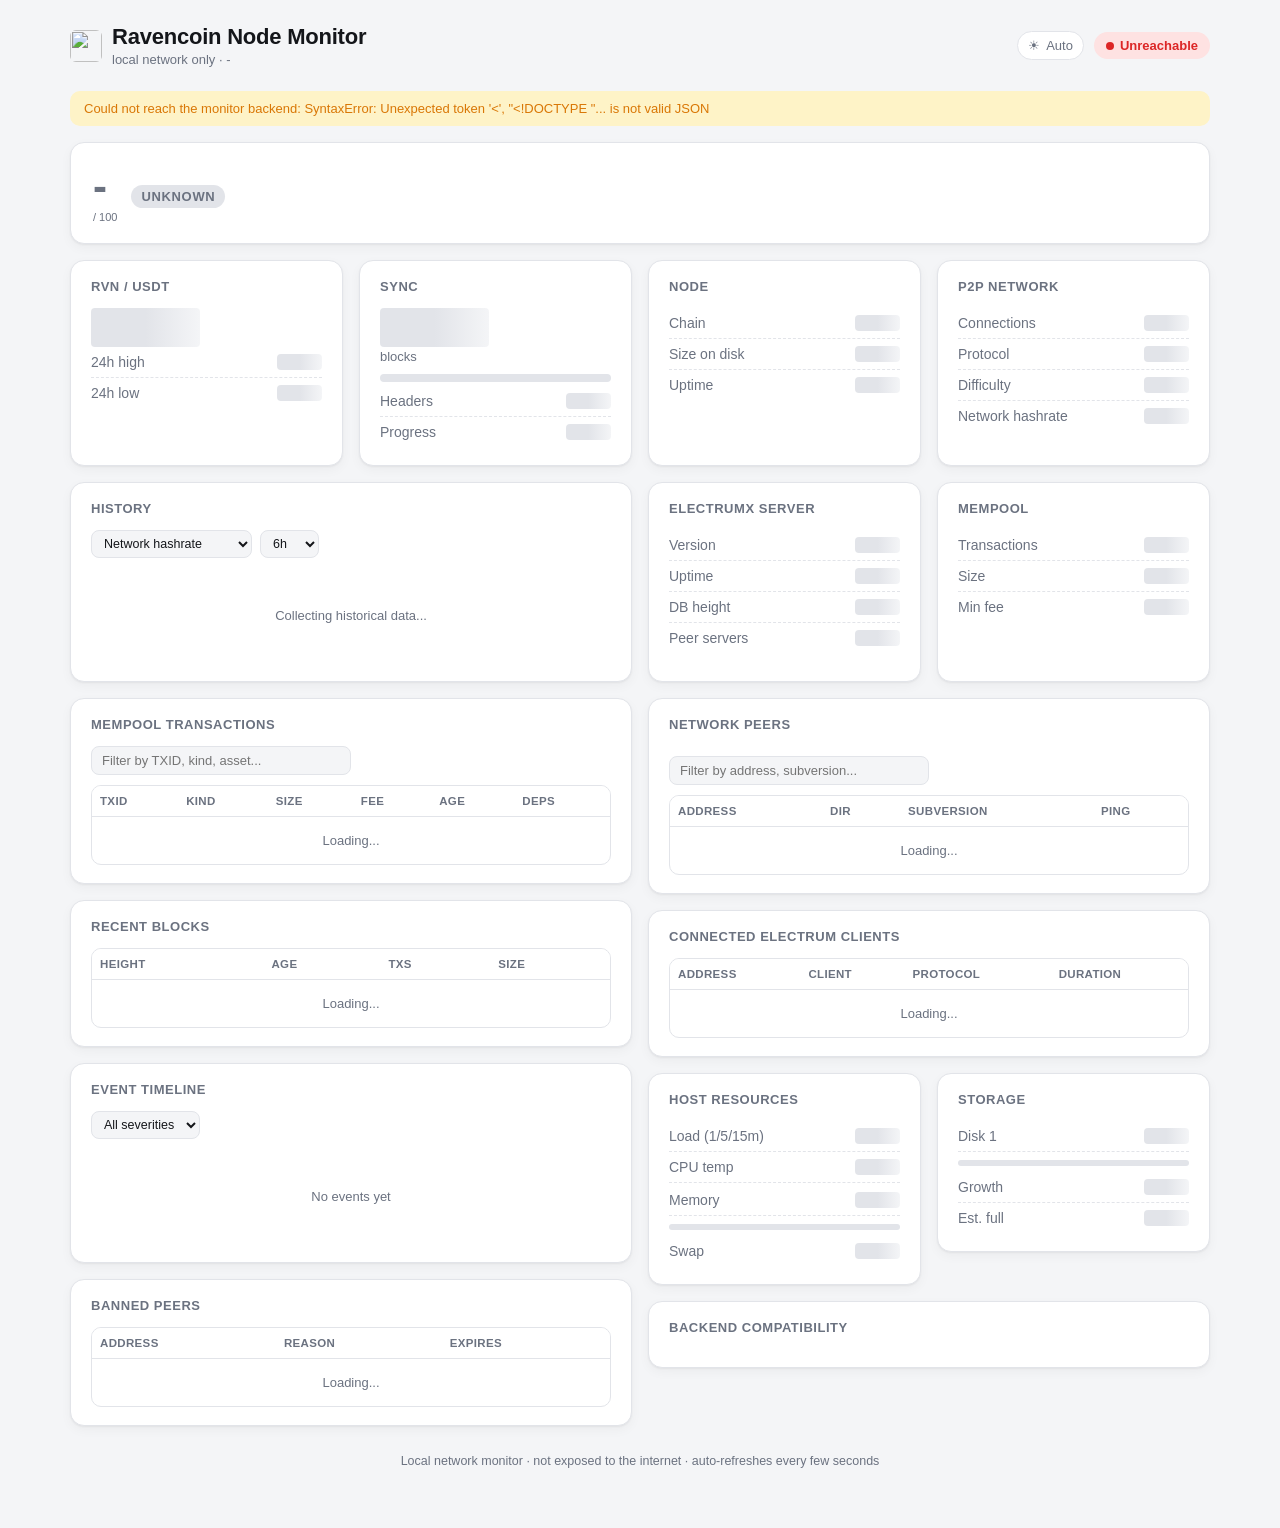
==== commit c7a96dd9: "feat: track RVN/USDT price in history, refine dashboard layout Price feed now samples into the histo" ====
--- a/app/static/index.html
+++ b/app/static/index.html
@@ -176,6 +176,23 @@
   }
   :root[data-theme="dark"] .card:hover { box-shadow: 0 2px 4px rgba(0,0,0,0.35), 0 10px 28px rgba(0,0,0,0.4); }
   .card.span-2 { grid-column: span 2; }
+  .card.span-full { grid-column: 1 / -1; }
+  .two-col-section {
+    grid-column: 1 / -1;
+    display: grid;
+    grid-template-columns: 1fr 1fr;
+    gap: 16px;
+    align-items: start;
+  }
+  .two-col-section .col {
+    display: flex;
+    flex-direction: column;
+    gap: 16px;
+    min-width: 0;
+  }
+  @media (max-width: 640px) {
+    .two-col-section { grid-template-columns: 1fr; }
+  }
   @media (max-width: 640px) {
     .grid { grid-template-columns: 1fr; }
     .card.span-2 { grid-column: span 1; }
@@ -333,9 +350,10 @@
   .health-components {
     display: grid;
     grid-template-columns: repeat(auto-fit, minmax(105px, 1fr));
-    gap: 12px 22px;
+    gap: 14px 22px;
     flex: 1;
     min-width: 240px;
+    align-self: center;
   }
   .health-component-row {
     display: flex;
@@ -344,14 +362,14 @@
     min-width: 0;
   }
   .health-component-row .k {
-    font-size: 10.5px;
+    font-size: 11.5px;
     text-transform: uppercase;
     letter-spacing: 0.04em;
     color: var(--text-muted);
     white-space: nowrap;
   }
   .health-component-row .v {
-    font-size: 13.5px;
+    font-size: 15px;
     font-weight: 600;
     line-height: 1.3;
   }
@@ -542,9 +560,9 @@
       <div class="chart-toolbar">
         <select id="chart-metric">
           <option value="block_height">Block height</option>
-          <option value="peer_count" selected>Peer count</option>
+          <option value="peer_count">Peer count</option>
           <option value="mempool_tx_count">Mempool transactions</option>
-          <option value="network_hashrate">Network hashrate</option>
+          <option value="network_hashrate" selected>Network hashrate</option>
           <option value="rpc_latency_ms">RPC latency (ms)</option>
           <option value="memory_used_percent">Memory used %</option>
           <option value="swap_used_percent">Swap used %</option>
@@ -552,6 +570,7 @@
           <option value="temperature_c">CPU temperature</option>
           <option value="electrumx_clients">ElectrumX clients</option>
           <option value="health_score">Health score</option>
+          <option value="price_rvn_usdt">RVN / USDT price</option>
         </select>
         <select id="chart-range">
           <option value="1h">1h</option>
@@ -580,105 +599,116 @@
       <div class="metric-row"><span class="k">Min fee</span><span class="v mono" id="mempool-minfee">-</span></div>
     </div>
 
-    <div class="card span-2">
-      <h2>Mempool transactions <span class="peer-count-tag" id="mempool-tx-count"></span></h2>
-      <div class="table-toolbar"><input type="search" class="table-search" id="mempool-search" placeholder="Filter by TXID, kind, asset..."></div>
-      <div class="peer-scroll">
-        <table class="peer-table" id="mempool-tx-table">
-          <thead><tr>
-            <th data-key="txid">TXID<span class="sort-arrow"></span></th>
-            <th data-key="kind">Kind<span class="sort-arrow"></span></th>
-            <th data-key="size">Size<span class="sort-arrow"></span></th>
-            <th data-key="fee">Fee<span class="sort-arrow"></span></th>
-            <th data-key="time">Age<span class="sort-arrow"></span></th>
-            <th data-key="depends">Deps<span class="sort-arrow"></span></th>
-          </tr></thead>
-          <tbody id="mempool-tx-rows"><tr><td colspan="6" style="text-align:center;color:var(--text-muted);padding:16px;">Loading...</td></tr></tbody>
-        </table>
+    <div class="two-col-section">
+      <div class="col">
+        <div class="card">
+          <h2>Mempool transactions <span class="peer-count-tag" id="mempool-tx-count"></span></h2>
+          <div class="table-toolbar"><input type="search" class="table-search" id="mempool-search" placeholder="Filter by TXID, kind, asset..."></div>
+          <div class="peer-scroll">
+            <table class="peer-table" id="mempool-tx-table">
+              <thead><tr>
+                <th data-key="txid">TXID<span class="sort-arrow"></span></th>
+                <th data-key="kind">Kind<span class="sort-arrow"></span></th>
+                <th data-key="size">Size<span class="sort-arrow"></span></th>
+                <th data-key="fee">Fee<span class="sort-arrow"></span></th>
+                <th data-key="time">Age<span class="sort-arrow"></span></th>
+                <th data-key="depends">Deps<span class="sort-arrow"></span></th>
+              </tr></thead>
+              <tbody id="mempool-tx-rows"><tr><td colspan="6" style="text-align:center;color:var(--text-muted);padding:16px;">Loading...</td></tr></tbody>
+            </table>
+          </div>
+        </div>
+
+        <div class="card">
+          <h2>Recent blocks</h2>
+          <div class="peer-scroll">
+            <table class="peer-table">
+              <thead><tr><th>Height</th><th>Age</th><th>Txs</th><th>Size</th></tr></thead>
+              <tbody id="block-rows"><tr><td colspan="4" style="text-align:center;color:var(--text-muted);padding:16px;">Loading...</td></tr></tbody>
+            </table>
+          </div>
+        </div>
+
+        <div class="card" id="card-events">
+          <h2>Event timeline</h2>
+          <div class="event-toolbar">
+            <select id="event-severity">
+              <option value="">All severities</option>
+              <option value="info">Info+</option>
+              <option value="warning">Warning+</option>
+              <option value="critical">Critical only</option>
+            </select>
+          </div>
+          <div class="event-list" id="event-list"><div class="chart-empty">No events yet</div></div>
+        </div>
+
+        <div class="card">
+          <h2>Banned peers <span class="peer-count-tag" id="banned-count"></span></h2>
+          <div class="peer-scroll">
+            <table class="peer-table">
+              <thead><tr><th>Address</th><th>Reason</th><th>Expires</th></tr></thead>
+              <tbody id="banned-rows"><tr><td colspan="3" style="text-align:center;color:var(--text-muted);padding:16px;">Loading...</td></tr></tbody>
+            </table>
+          </div>
+        </div>
       </div>
-    </div>
-
-    <div class="card span-2">
-      <h2>Network peers <span class="peer-count-tag" id="peer-count"></span></h2>
-      <div class="peer-stats-row" id="peer-stats-row"></div>
-      <div class="table-toolbar"><input type="search" class="table-search" id="peer-search" placeholder="Filter by address, subversion..."></div>
-      <div class="peer-scroll">
-        <table class="peer-table" id="peer-table">
-          <thead><tr>
-            <th data-key="addr">Address<span class="sort-arrow"></span></th>
-            <th data-key="inbound">Dir<span class="sort-arrow"></span></th>
-            <th data-key="subver">Subversion<span class="sort-arrow"></span></th>
-            <th data-key="pingtime">Ping<span class="sort-arrow"></span></th>
-          </tr></thead>
-          <tbody id="peer-rows"><tr><td colspan="4" style="text-align:center;color:var(--text-muted);padding:16px;">Loading...</td></tr></tbody>
-        </table>
+
+      <div class="col">
+        <div class="card">
+          <h2>Network peers <span class="peer-count-tag" id="peer-count"></span></h2>
+          <div class="peer-stats-row" id="peer-stats-row"></div>
+          <div class="table-toolbar"><input type="search" class="table-search" id="peer-search" placeholder="Filter by address, subversion..."></div>
+          <div class="peer-scroll">
+            <table class="peer-table" id="peer-table">
+              <thead><tr>
+                <th data-key="addr">Address<span class="sort-arrow"></span></th>
+                <th data-key="inbound">Dir<span class="sort-arrow"></span></th>
+                <th data-key="subver">Subversion<span class="sort-arrow"></span></th>
+                <th data-key="pingtime">Ping<span class="sort-arrow"></span></th>
+              </tr></thead>
+              <tbody id="peer-rows"><tr><td colspan="4" style="text-align:center;color:var(--text-muted);padding:16px;">Loading...</td></tr></tbody>
+            </table>
+          </div>
+        </div>
+
+        <div class="card" id="card-electrumx-clients">
+          <h2>Connected Electrum clients <span class="peer-count-tag" id="client-count"></span></h2>
+          <div class="peer-scroll">
+            <table class="peer-table">
+              <thead><tr><th>Address</th><th>Client</th><th>Protocol</th><th>Duration</th></tr></thead>
+              <tbody id="client-rows"><tr><td colspan="4" style="text-align:center;color:var(--text-muted);padding:16px;">Loading...</td></tr></tbody>
+            </table>
+          </div>
+        </div>
+
+        <div class="two-col-section">
+          <div class="col">
+            <div class="card">
+              <h2>Host resources</h2>
+              <div class="metric-row"><span class="k">Load (1/5/15m)</span><span class="v mono" id="host-load">-</span></div>
+              <div class="metric-row"><span class="k">CPU temp</span><span class="v mono" id="host-temp">-</span></div>
+              <div class="metric-row" style="margin-top:2px;"><span class="k">Memory</span><span class="v mono" id="host-mem">-</span></div>
+              <div class="bar-mini"><div id="mem-bar" style="width:0%"></div></div>
+              <div class="metric-row" style="margin-top:6px;"><span class="k">Swap</span><span class="v mono" id="host-swap">-</span></div>
+            </div>
+          </div>
+          <div class="col">
+            <div class="card">
+              <h2>Storage</h2>
+              <div class="metric-row"><span class="k">Disk 1</span><span class="v mono" id="host-disk">-</span></div>
+              <div class="bar-mini"><div id="disk-bar" style="width:0%"></div></div>
+              <div id="extra-disks"></div>
+              <div class="metric-row" style="margin-top:6px;"><span class="k">Growth</span><span class="v mono" id="disk-runway-growth">-</span></div>
+              <div class="metric-row"><span class="k">Est. full</span><span class="v mono" id="disk-runway-eta">-</span></div>
+            </div>
+          </div>
+        </div>
+
+        <div class="card" id="card-electrumx-checks">
+          <h2>Backend compatibility</h2>
+          <div class="checklist" id="compat-checklist"></div>
+        </div>
       </div>
-    </div>
-
-    <div class="card span-2" id="card-events">
-      <h2>Event timeline</h2>
-      <div class="event-toolbar">
-        <select id="event-severity">
-          <option value="">All severities</option>
-          <option value="info">Info+</option>
-          <option value="warning">Warning+</option>
-          <option value="critical">Critical only</option>
-        </select>
-      </div>
-      <div class="event-list" id="event-list"><div class="chart-empty">No events yet</div></div>
-    </div>
-
-    <div class="card span-2" id="card-electrumx-clients">
-      <h2>Connected Electrum clients <span class="peer-count-tag" id="client-count"></span></h2>
-      <div class="peer-scroll">
-        <table class="peer-table">
-          <thead><tr><th>Address</th><th>Client</th><th>Protocol</th><th>Duration</th></tr></thead>
-          <tbody id="client-rows"><tr><td colspan="4" style="text-align:center;color:var(--text-muted);padding:16px;">Loading...</td></tr></tbody>
-        </table>
-      </div>
-    </div>
-
-    <div class="card">
-      <h2>Recent blocks</h2>
-      <div class="peer-scroll">
-        <table class="peer-table">
-          <thead><tr><th>Height</th><th>Age</th><th>Txs</th><th>Size</th></tr></thead>
-          <tbody id="block-rows"><tr><td colspan="4" style="text-align:center;color:var(--text-muted);padding:16px;">Loading...</td></tr></tbody>
-        </table>
-      </div>
-    </div>
-
-    <div class="card">
-      <h2>Banned peers <span class="peer-count-tag" id="banned-count"></span></h2>
-      <div class="peer-scroll">
-        <table class="peer-table">
-          <thead><tr><th>Address</th><th>Reason</th><th>Expires</th></tr></thead>
-          <tbody id="banned-rows"><tr><td colspan="3" style="text-align:center;color:var(--text-muted);padding:16px;">Loading...</td></tr></tbody>
-        </table>
-      </div>
-    </div>
-
-    <div class="card">
-      <h2>Host resources</h2>
-      <div class="metric-row"><span class="k">Load (1/5/15m)</span><span class="v mono" id="host-load">-</span></div>
-      <div class="metric-row"><span class="k">CPU temp</span><span class="v mono" id="host-temp">-</span></div>
-      <div class="metric-row" style="margin-top:2px;"><span class="k">Memory</span><span class="v mono" id="host-mem">-</span></div>
-      <div class="bar-mini"><div id="mem-bar" style="width:0%"></div></div>
-      <div class="metric-row" style="margin-top:6px;"><span class="k">Swap</span><span class="v mono" id="host-swap">-</span></div>
-    </div>
-
-    <div class="card">
-      <h2>Storage</h2>
-      <div class="metric-row"><span class="k">Disk 1</span><span class="v mono" id="host-disk">-</span></div>
-      <div class="bar-mini"><div id="disk-bar" style="width:0%"></div></div>
-      <div id="extra-disks"></div>
-      <div class="metric-row" style="margin-top:6px;"><span class="k">Growth</span><span class="v mono" id="disk-runway-growth">-</span></div>
-      <div class="metric-row"><span class="k">Est. full</span><span class="v mono" id="disk-runway-eta">-</span></div>
-    </div>
-
-    <div class="card" id="card-electrumx-checks">
-      <h2>Backend compatibility</h2>
-      <div class="checklist" id="compat-checklist"></div>
     </div>
 
   </div>
@@ -952,6 +982,15 @@
   }).join("");
   seenTxids = new Set(mempoolTxsRaw.map(tx => tx.txid).filter(Boolean));
   resetScrollX(tbody);
+
+  // A poll refresh rebuilds this table's rows from scratch every cycle -
+  // without this, any detail row you had open would silently vanish out
+  // from under you every 8 seconds.
+  if (openMempoolTxid) {
+    const row = tbody.querySelector(`tr.tx-row[data-txid="${CSS.escape(openMempoolTxid)}"]`);
+    if (row) toggleTxDetail(row);
+    else openMempoolTxid = null;
+  }
 }
 
 document.getElementById("mempool-search").addEventListener("input", (e) => {
@@ -975,15 +1014,20 @@
   </table>`;
 }
 
+let openMempoolTxid = null;
+
 async function toggleTxDetail(row, blockhash, colspan) {
   colspan = colspan || 6;
   const txid = row.dataset.txid;
+  const isMempoolRow = row.classList.contains("tx-row");
   const next = row.nextElementSibling;
   if (next && next.classList.contains("tx-detail-row")) {
     next.remove();
+    if (isMempoolRow && openMempoolTxid === txid) openMempoolTxid = null;
     return;
   }
   document.querySelectorAll(".tx-detail-row").forEach(el => el.remove());
+  if (isMempoolRow) openMempoolTxid = txid;
 
   const detailRow = document.createElement("tr");
   detailRow.className = "tx-detail-row";
@@ -1016,15 +1060,18 @@
 }
 
 const BLOCK_TXID_LIMIT = 500;
+let openBlockHash = null;
 
 async function toggleBlockDetail(row) {
   const hash = row.dataset.hash;
   const next = row.nextElementSibling;
   if (next && next.classList.contains("block-detail-row")) {
     next.remove();
+    if (openBlockHash === hash) openBlockHash = null;
     return;
   }
   document.querySelectorAll(".block-detail-row, .tx-detail-row").forEach(el => el.remove());
+  openBlockHash = hash;
 
   const detailRow = document.createElement("tr");
   detailRow.className = "block-detail-row";
@@ -1041,8 +1088,8 @@
     const block = await resp.json();
     const txids = block.txids || [];
     const shown = txids.slice(0, BLOCK_TXID_LIMIT);
-    const rows = shown.map(txid => `<tr class="block-tx-row" data-txid="${txid}" data-blockhash="${block.hash}">
-      <td class="mono">${txid}${copyBtn(txid)}</td>
+    const rows = shown.map(txid => `<tr class="block-tx-row" data-txid="${esc(txid)}" data-blockhash="${esc(block.hash)}">
+      <td class="mono">${esc(txid)}${copyBtn(txid)}</td>
     </tr>`).join("");
     const more = txids.length > BLOCK_TXID_LIMIT
       ? `<div style="padding:6px 8px;color:var(--text-muted);">+ ${txids.length - BLOCK_TXID_LIMIT} more</div>` : "";
@@ -1206,6 +1253,7 @@
   memory_used_percent: v => v.toFixed(0) + "%",
   swap_used_percent: v => v.toFixed(0) + "%",
   rpc_latency_ms: v => v.toFixed(0) + " ms",
+  price_rvn_usdt: v => "$" + v.toFixed(6),
 };
 
 function fmtChartValue(metric, v) {
@@ -1385,6 +1433,15 @@
     <td>${fmtBytes(b.size)}</td>
   </tr>`).join("");
   resetScrollX(tbody);
+
+  // Same reasoning as the mempool table: a poll refresh rebuilds these
+  // rows every cycle, which would otherwise silently collapse an open
+  // block detail row out from under you.
+  if (openBlockHash) {
+    const row = tbody.querySelector(`tr.block-row[data-hash="${CSS.escape(openBlockHash)}"]`);
+    if (row) toggleBlockDetail(row);
+    else openBlockHash = null;
+  }
 }
 
 function renderBannedPeers(banned) {
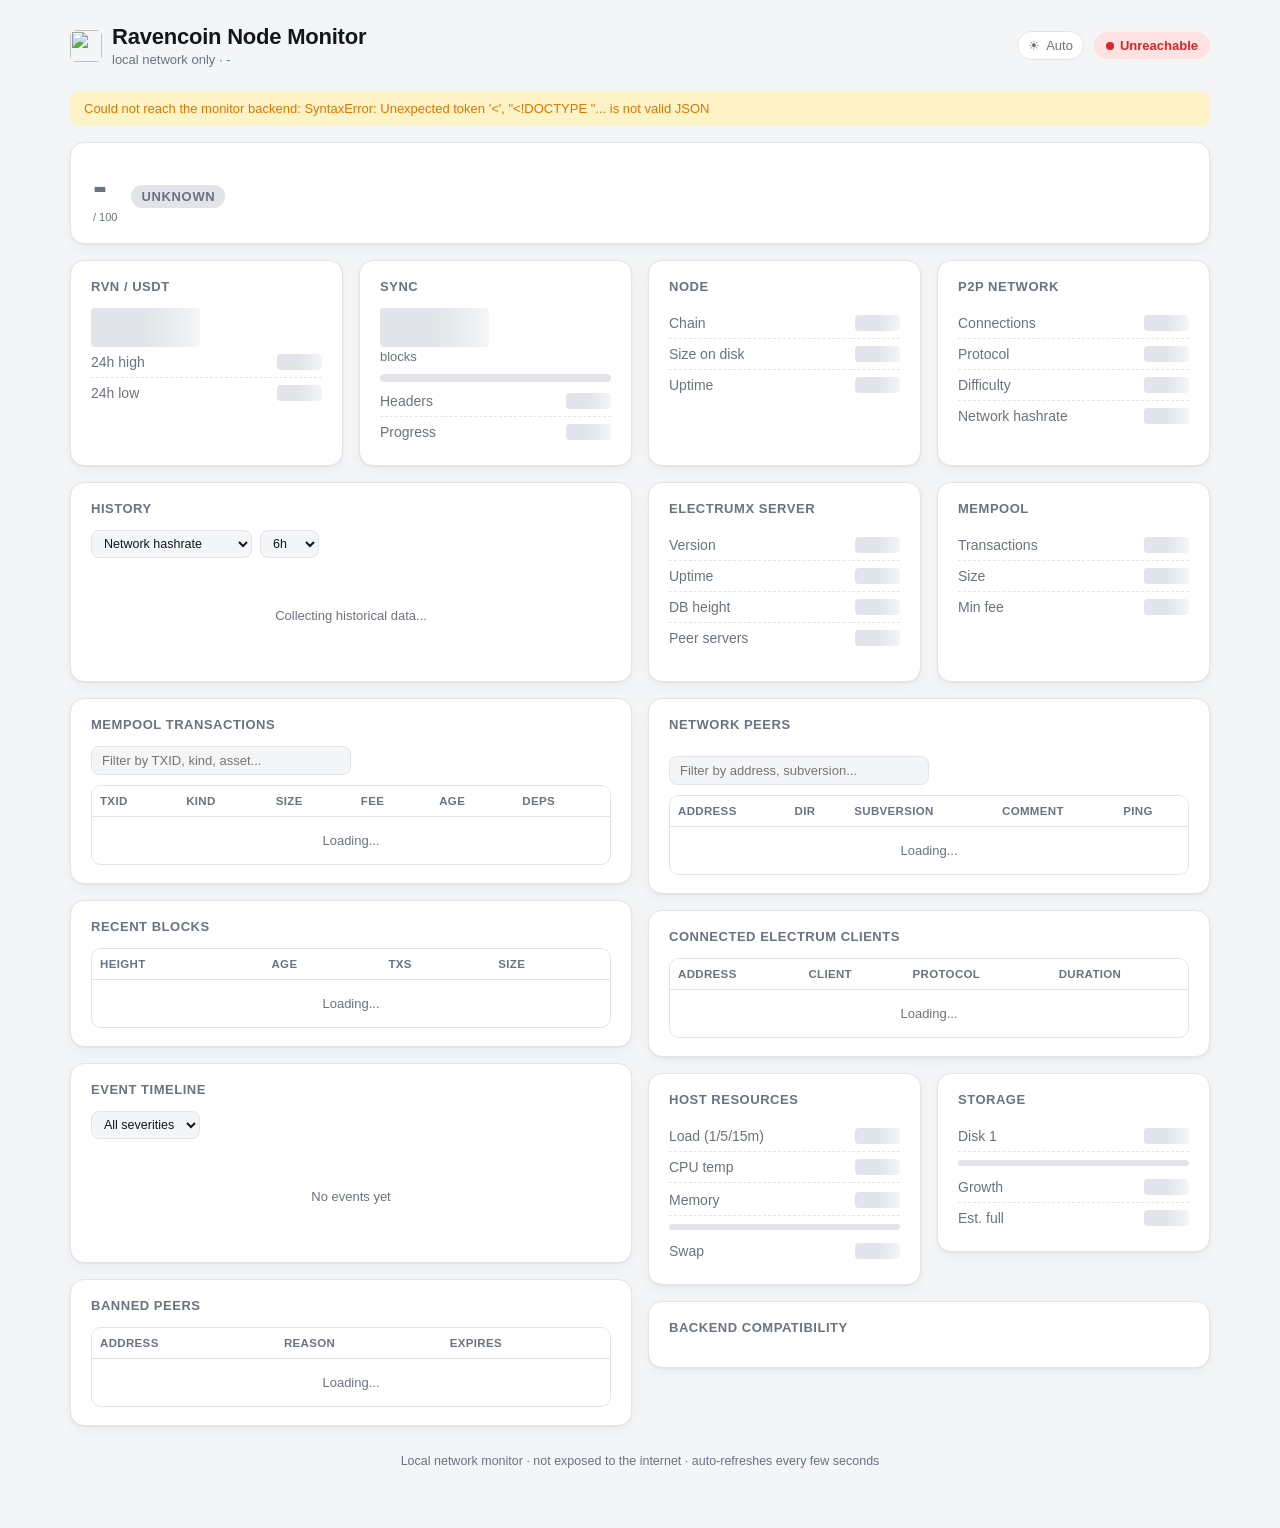
==== commit 6dbcf604: "fix: strip uacomment from version display, add dedicated peer comment column Core's subversion strin" ====
--- a/app/static/index.html
+++ b/app/static/index.html
@@ -372,6 +372,7 @@
     font-size: 15px;
     font-weight: 600;
     line-height: 1.3;
+    overflow-wrap: anywhere;
   }
   .health-component-row .v.healthy { color: var(--good); }
   .health-component-row .v.warning { color: var(--warn); }
@@ -664,9 +665,10 @@
                 <th data-key="addr">Address<span class="sort-arrow"></span></th>
                 <th data-key="inbound">Dir<span class="sort-arrow"></span></th>
                 <th data-key="subver">Subversion<span class="sort-arrow"></span></th>
+                <th data-key="subver_comment">Comment<span class="sort-arrow"></span></th>
                 <th data-key="pingtime">Ping<span class="sort-arrow"></span></th>
               </tr></thead>
-              <tbody id="peer-rows"><tr><td colspan="4" style="text-align:center;color:var(--text-muted);padding:16px;">Loading...</td></tr></tbody>
+              <tbody id="peer-rows"><tr><td colspan="5" style="text-align:center;color:var(--text-muted);padding:16px;">Loading...</td></tr></tbody>
             </table>
           </div>
         </div>
@@ -1142,7 +1144,7 @@
   const totalLabel = peerFilterText ? `${peers.length} of ${peersRaw.length}` : (peersRaw.length || "");
   if (countTag) countTag.textContent = totalLabel;
   if (peers.length === 0) {
-    tbody.innerHTML = `<tr><td colspan='4' style='text-align:center;color:var(--text-muted);padding:16px;'>${peersRaw.length ? "no matches" : "no peers"}</td></tr>`;
+    tbody.innerHTML = `<tr><td colspan='5' style='text-align:center;color:var(--text-muted);padding:16px;'>${peersRaw.length ? "no matches" : "no peers"}</td></tr>`;
     resetScrollX(tbody);
     return;
   }
@@ -1155,7 +1157,8 @@
     return `<tr class="${isNew ? "peer-row-new" : ""}">
       <td class="mono">${esc(p.addr) || "-"}${copyBtn(p.addr)}</td>
       <td>${dir}</td>
-      <td class="mono">${esc(p.subver) || "-"}</td>
+      <td class="mono">${esc(p.subver_version) || esc(p.subver) || "-"}</td>
+      <td class="mono">${esc(p.subver_comment) || "-"}</td>
       <td>${ping}</td>
     </tr>`;
   }).join("");
